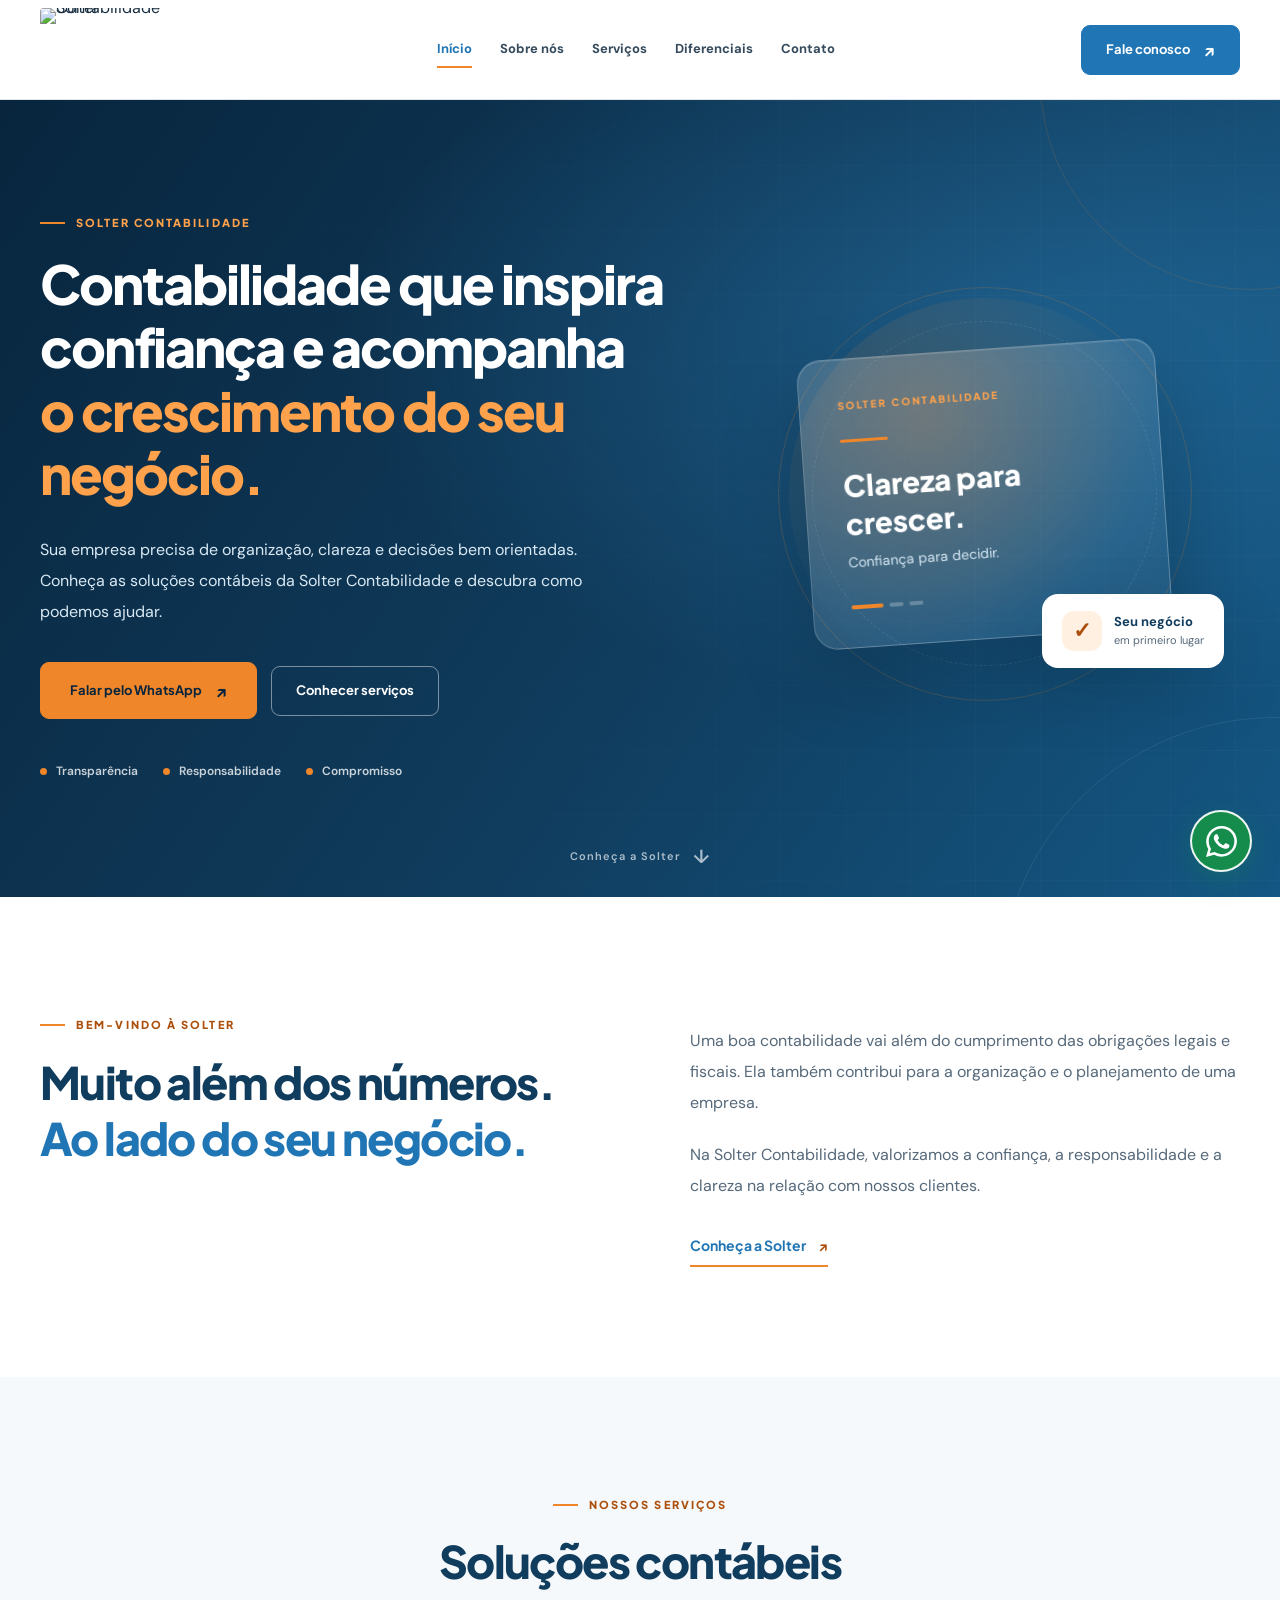
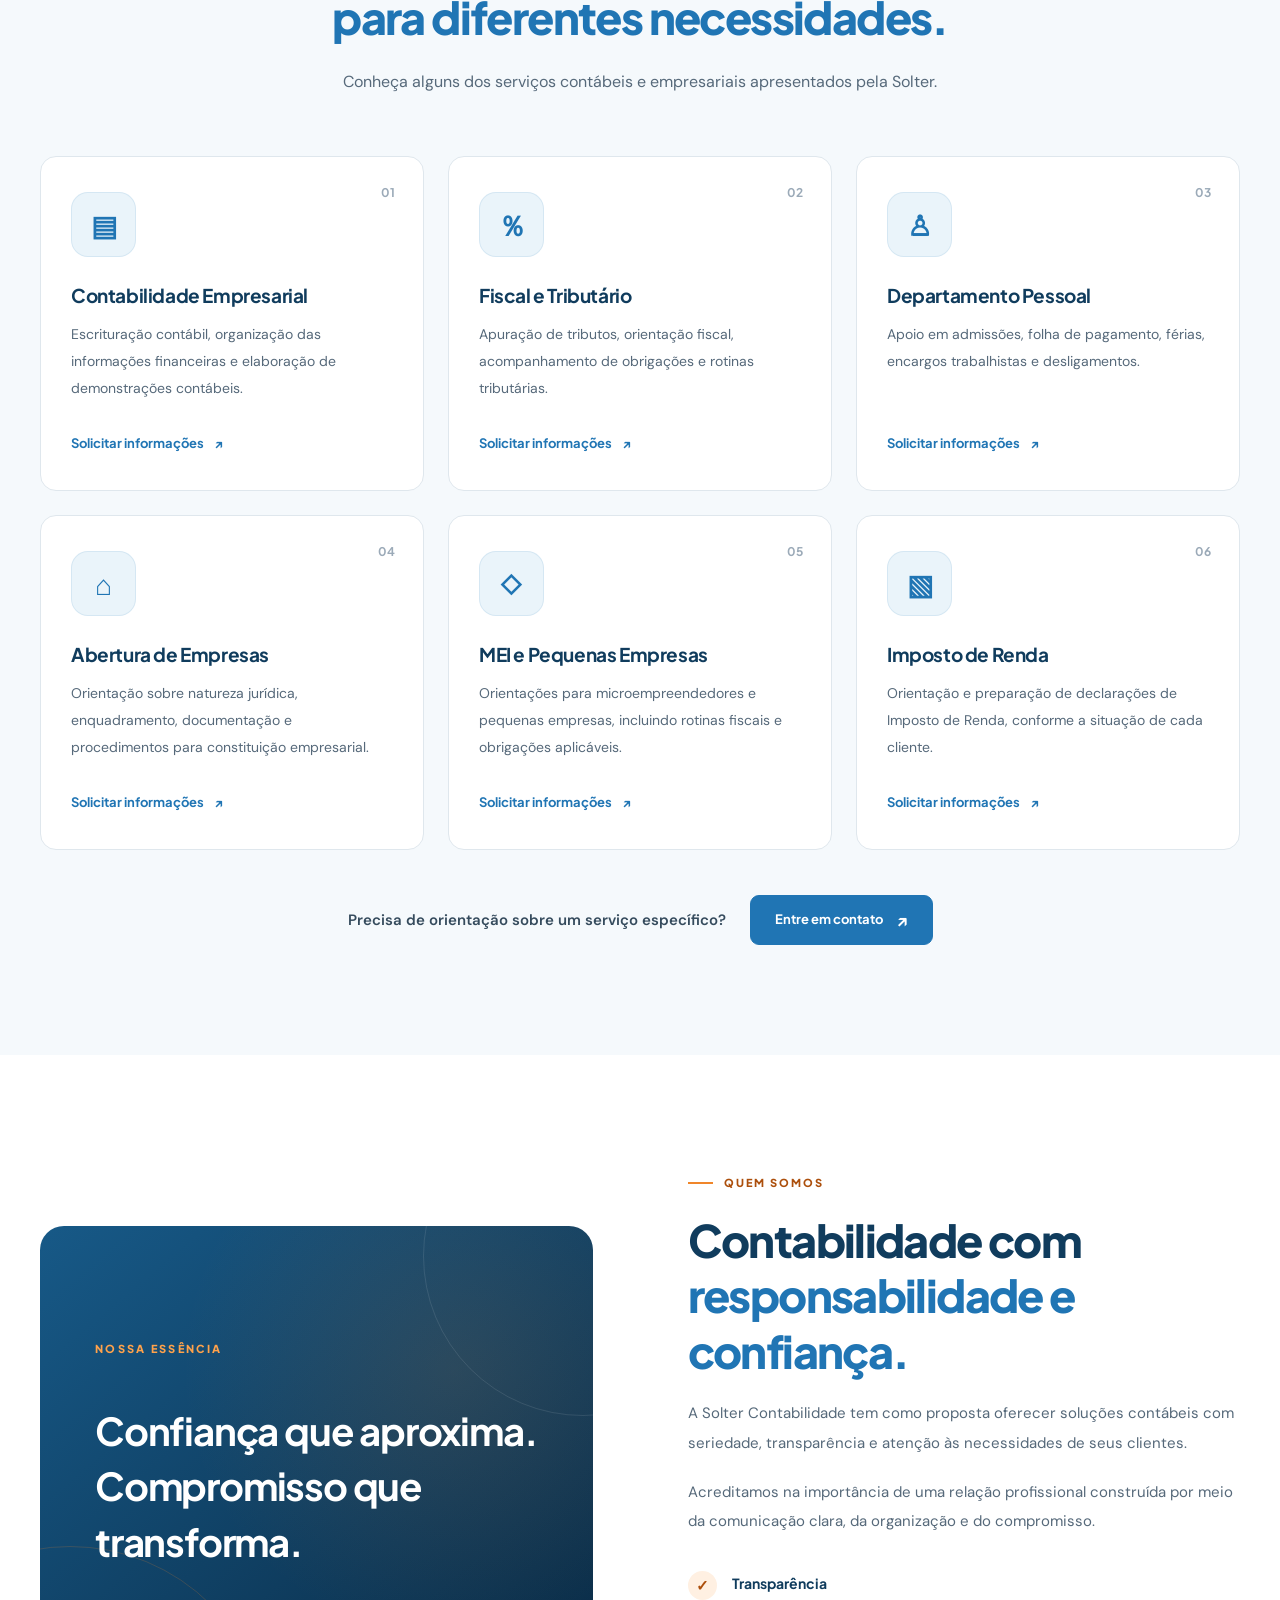
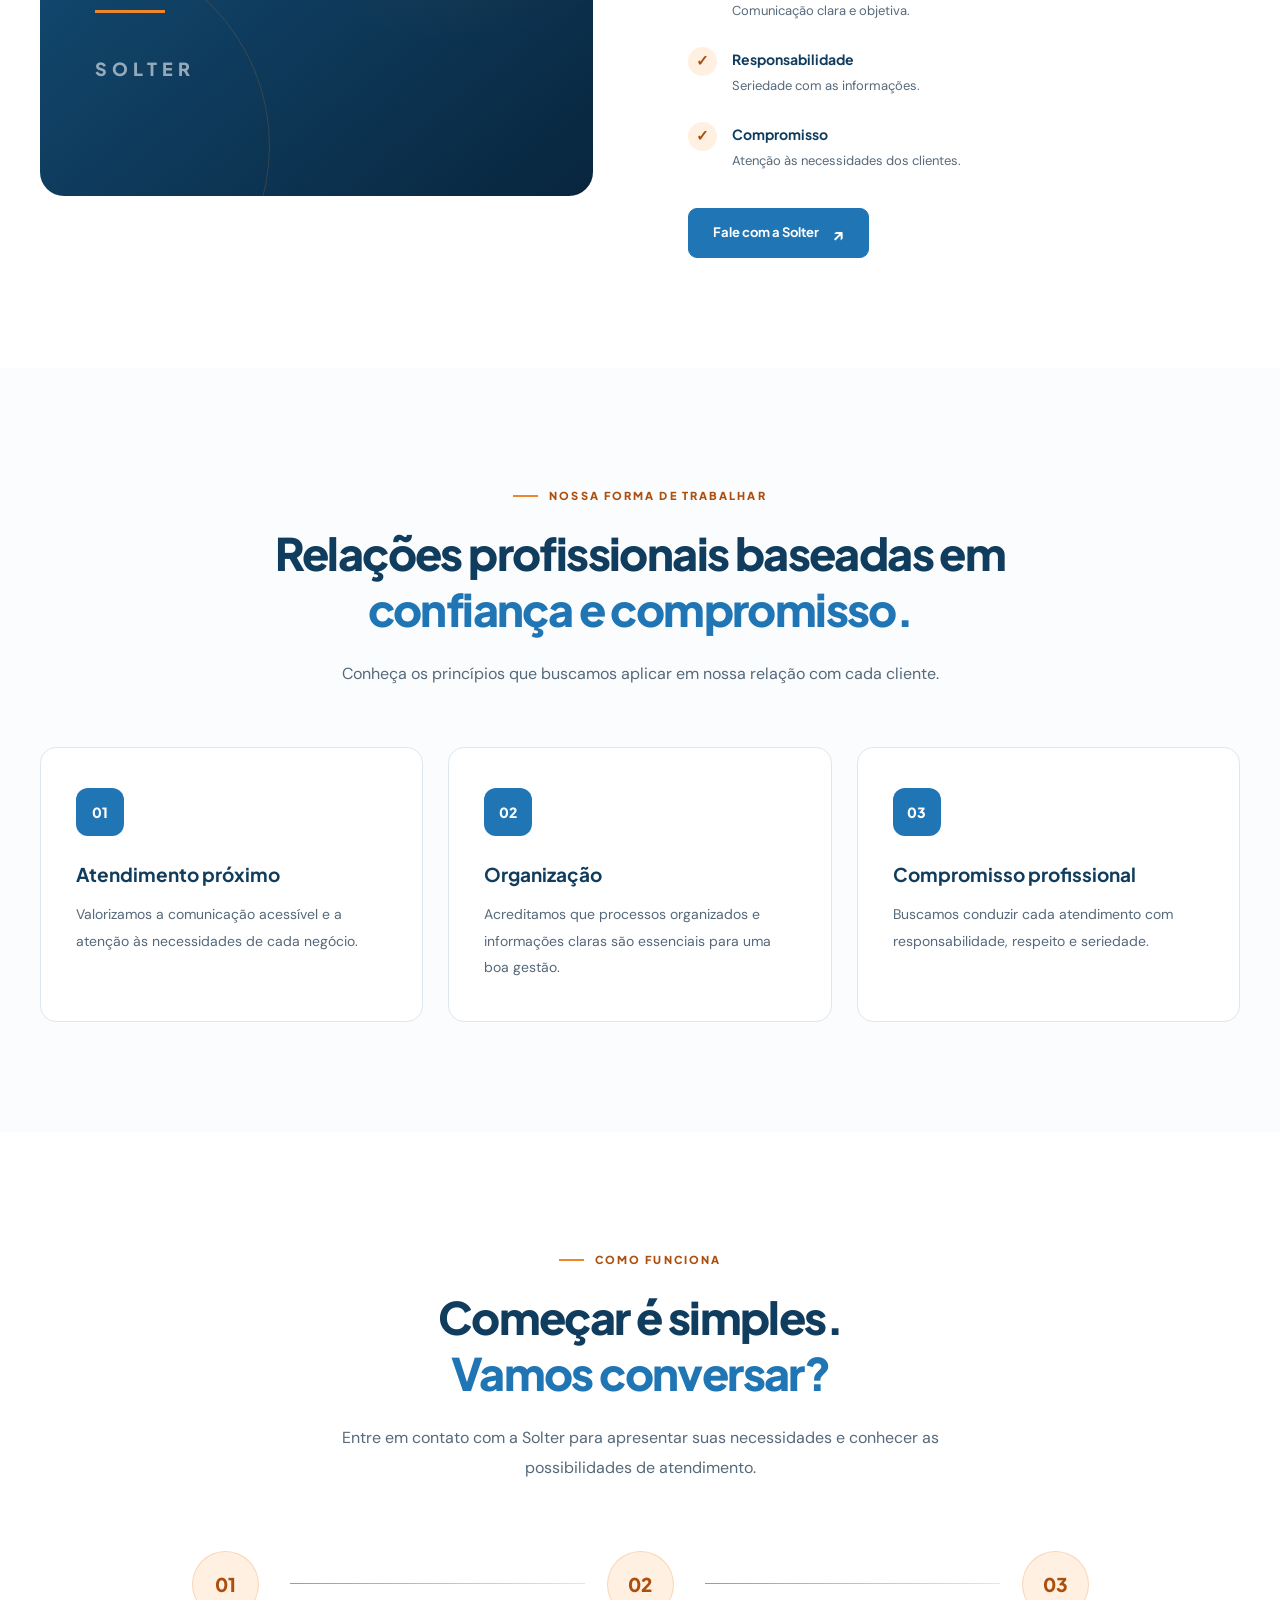
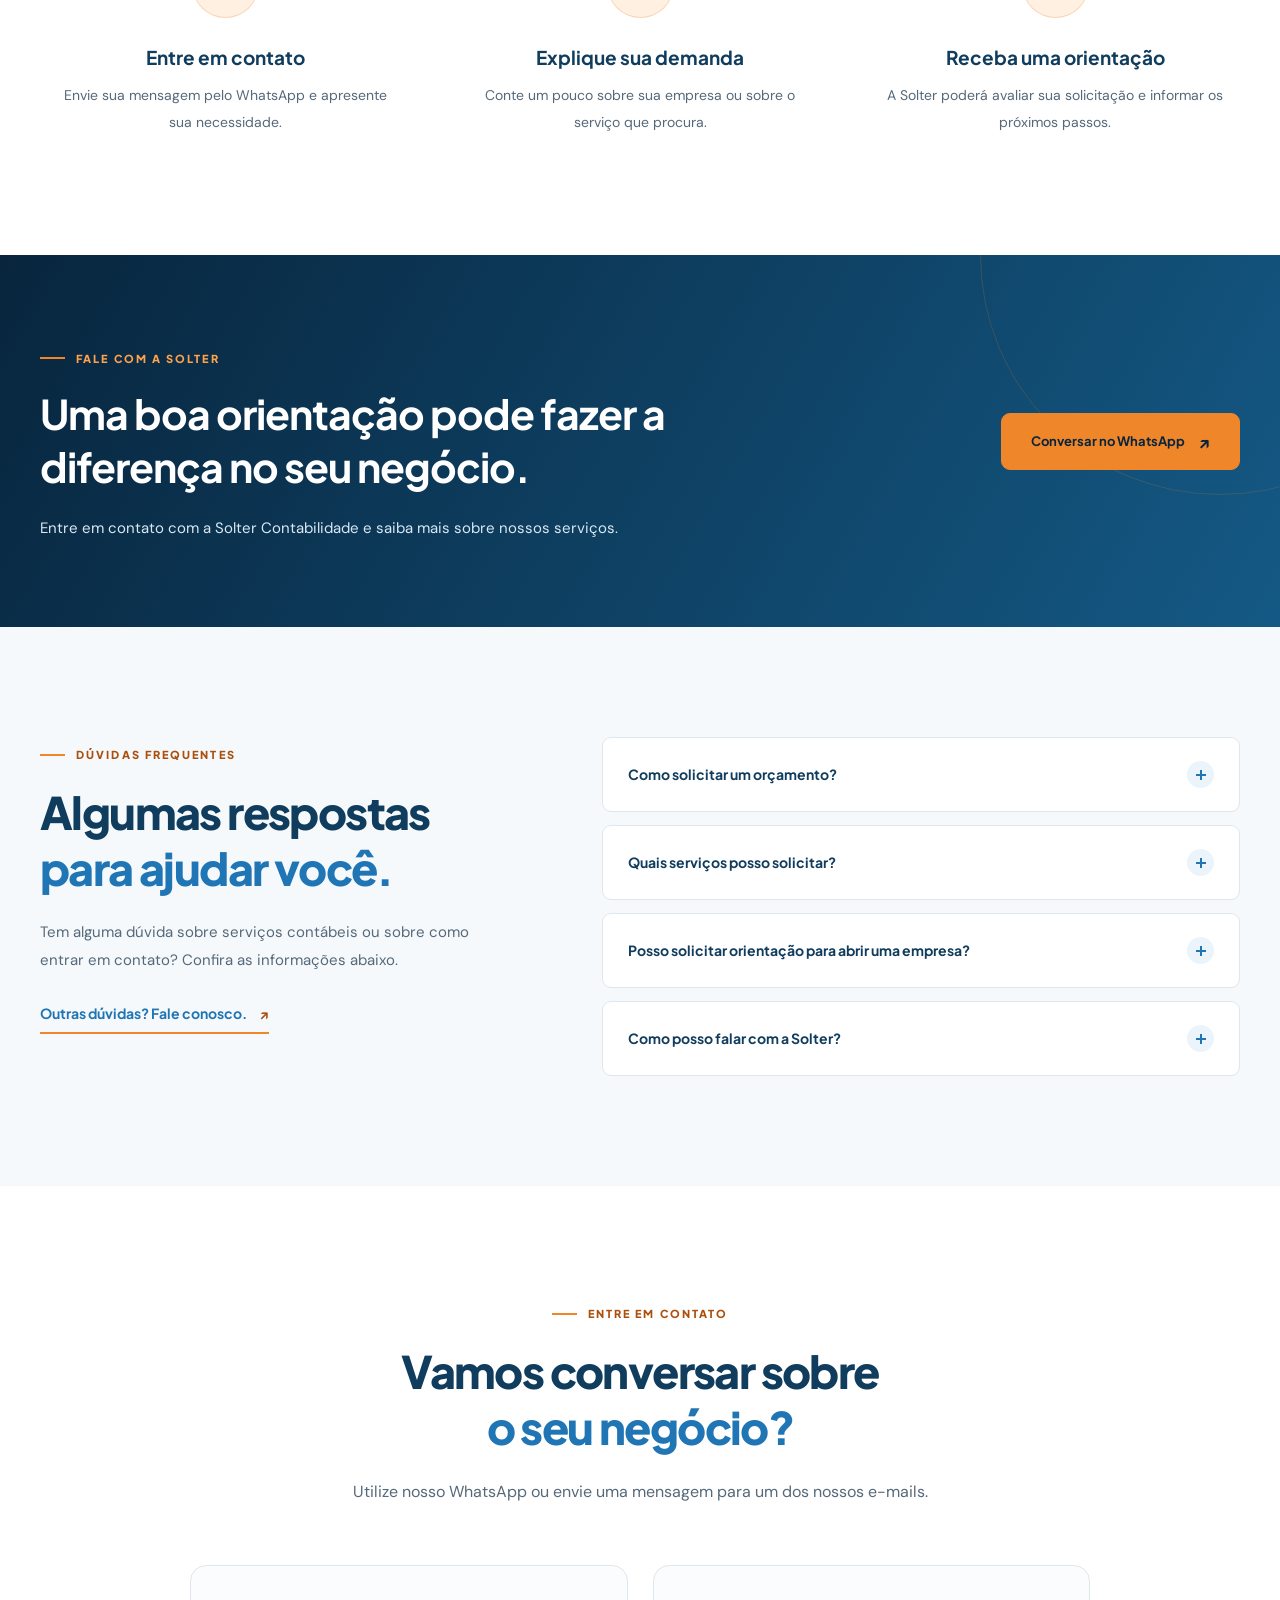
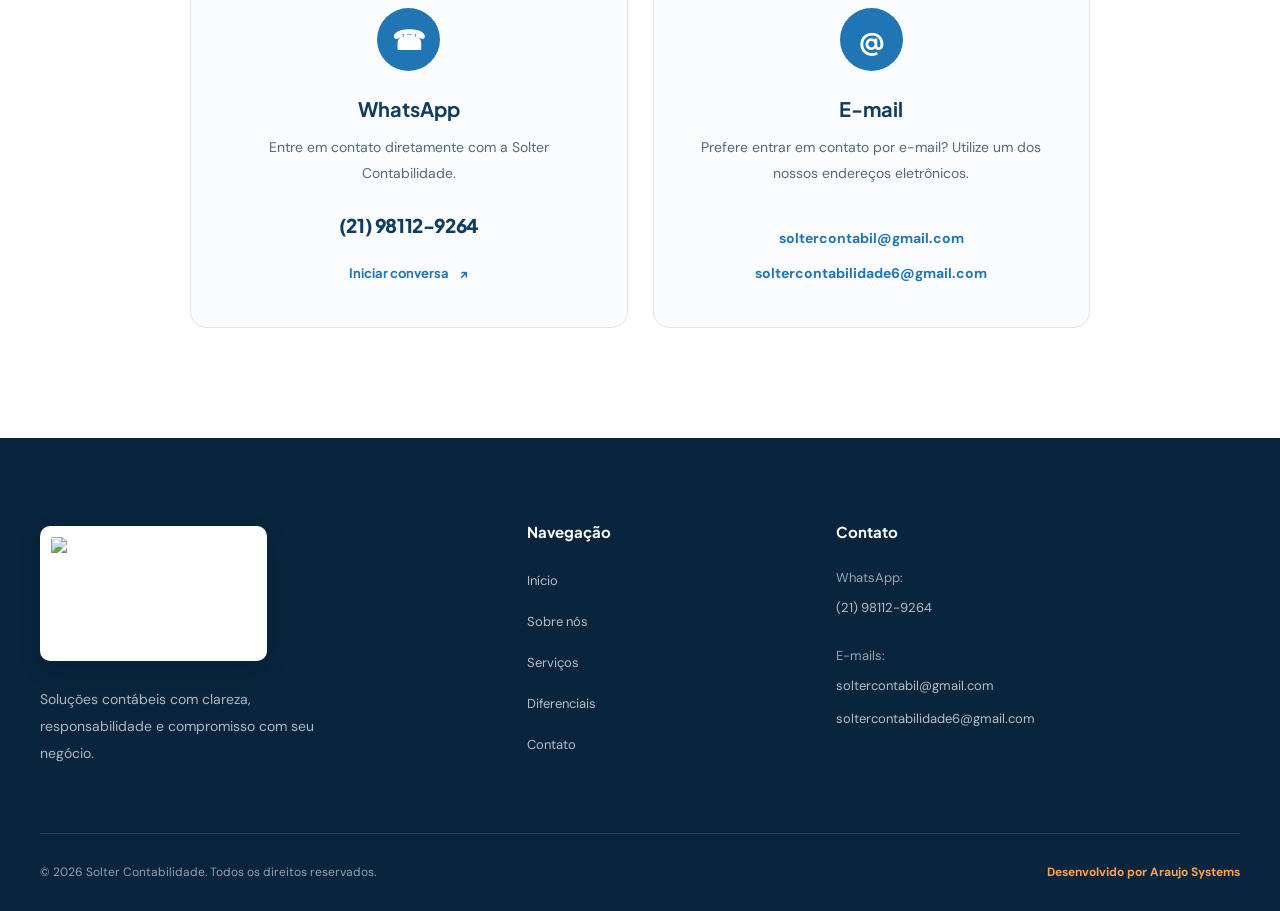
==== index.html @ 59f1b438 "Add files via upload" ====
<!DOCTYPE html>
<html lang="pt-BR">

<head>

    <!-- CONFIGURAÇÕES BÁSICAS -->
    <meta charset="UTF-8">

    <meta
        name="viewport"
        content="width=device-width, initial-scale=1.0"
    >

    <meta name="theme-color" content="#103C5D">

    <!-- IDENTIFICAÇÃO -->
    <title>
        Solter Contabilidade | Soluções Contábeis
    </title>

    <meta
        name="description"
        content="Conheça a Solter Contabilidade.
        Soluções contábeis, fiscais e empresariais.
        Entre em contato pelo WhatsApp."
    >

    <meta
        name="robots"
        content="index, follow"
    >

    <!-- COMPARTILHAMENTO -->
    <meta
        property="og:type"
        content="website"
    >

    <meta
        property="og:title"
        content="Solter Contabilidade"
    >

    <meta
        property="og:description"
        content="Contabilidade com clareza,
        confiança e compromisso com seu negócio."
    >

    <meta
        property="og:locale"
        content="pt_BR"
    >

    <!-- ÍCONE TEMPORÁRIO -->
    <!-- Adicionaremos um favicon após definir
         como usar a logo em tamanhos pequenos. -->

    <!-- ESTILOS -->
<link rel="stylesheet" href="style.css">

<!-- JAVASCRIPT -->
<script src="script.js" defer></script>
    <!-- JAVASCRIPT -->
    <script
        src="script.js"
        defer
    ></script>

</head>

<body>

    <!-- ACESSIBILIDADE -->
    <a class="skip-link" href="#conteudo">
        Ir para o conteúdo
    </a>


    <!-- =========================================
         01. CABEÇALHO
    ========================================== -->

    <header class="header" id="topo">

        <div class="container header__container">

            <!-- LOGO OFICIAL -->

            <a
                href="#inicio"
                class="brand brand--image"
                aria-label="Solter Contabilidade - Início"
            >

                <img
                    src="assets/logo-solter.jpeg"
                    alt="Solter Contabilidade"
                    class="brand__image"
                    width="280"
                    height="154"
                    fetchpriority="high"
                >

            </a>


            <!-- NAVEGAÇÃO -->

            <nav
                class="nav"
                id="menu-principal"
                aria-label="Menu principal"
            >

                <ul class="nav__list">

                    <li>
                        <a
                            href="#inicio"
                            class="nav__link"
                        >
                            Início
                        </a>
                    </li>

                    <li>
                        <a
                            href="#sobre"
                            class="nav__link"
                        >
                            Sobre nós
                        </a>
                    </li>

                    <li>
                        <a
                            href="#servicos"
                            class="nav__link"
                        >
                            Serviços
                        </a>
                    </li>

                    <li>
                        <a
                            href="#diferenciais"
                            class="nav__link"
                        >
                            Diferenciais
                        </a>
                    </li>

                    <li>
                        <a
                            href="#contato"
                            class="nav__link"
                        >
                            Contato
                        </a>
                    </li>

                </ul>

            </nav>


            <!-- BOTÃO DE CONTATO -->

            <a
                href="https://wa.me/5521981129264?text=Ol%C3%A1%21%20Vim%20pelo%20site%20da%20Solter%20Contabilidade%20e%20gostaria%20de%20saber%20mais%20sobre%20os%20servi%C3%A7os."
                class="btn btn--primary header__contact"
                target="_blank"
                rel="noopener noreferrer"
            >
                Fale conosco
                <span aria-hidden="true">↗</span>
            </a>


            <!-- MENU MOBILE -->

            <button
                class="menu-toggle"
                id="menu-toggle"
                type="button"
                aria-label="Abrir menu de navegação"
                aria-controls="menu-principal"
                aria-expanded="false"
            >
                <span></span>
                <span></span>
                <span></span>
            </button>

        </div>

    </header>


    <main id="conteudo">


        <!-- =========================================
             02. PÁGINA INICIAL
        ========================================== -->

        <section class="hero" id="inicio">

            <!-- DECORAÇÕES -->

            <div
                class="hero__decoration hero__decoration--one"
                aria-hidden="true"
            ></div>

            <div
                class="hero__decoration hero__decoration--two"
                aria-hidden="true"
            ></div>


            <div class="container hero__container">


                <!-- TEXTO PRINCIPAL -->

                <div class="hero__content">

                    <span class="section-tag section-tag--light">
                        SOLTER CONTABILIDADE
                    </span>

                    <h1 class="hero__title">

                        Contabilidade que
                        inspira confiança
                        e acompanha

                        <span>
                            o crescimento do seu negócio.
                        </span>

                    </h1>

                    <p class="hero__description">

                        Sua empresa precisa de organização,
                        clareza e decisões bem orientadas.

                        Conheça as soluções contábeis da
                        Solter Contabilidade e descubra
                        como podemos ajudar.

                    </p>


                    <div class="hero__actions">

                        <a
                            href="https://wa.me/5521981129264?text=Ol%C3%A1%21%20Vim%20pelo%20site%20da%20Solter%20Contabilidade%20e%20gostaria%20de%20saber%20mais%20sobre%20os%20servi%C3%A7os."
                            class="btn btn--gold btn--large"
                            target="_blank"
                            rel="noopener noreferrer"
                        >
                            Falar pelo WhatsApp
                            <span aria-hidden="true">↗</span>
                        </a>

                        <a
                            href="#servicos"
                            class="btn btn--outline-light"
                        >
                            Conhecer serviços
                        </a>

                    </div>


                    <div class="hero__highlights">

                        <div class="hero__highlight">

                            <span class="highlight-dot"></span>
                            Transparência

                        </div>

                        <div class="hero__highlight">

                            <span class="highlight-dot"></span>
                            Responsabilidade

                        </div>

                        <div class="hero__highlight">

                            <span class="highlight-dot"></span>
                            Compromisso

                        </div>

                    </div>

                </div>


                <!-- ELEMENTO VISUAL -->

                <div
                    class="hero__visual"
                    aria-hidden="true"
                >

                    <div class="hero__visual-frame">

                        <div class="hero__circle"></div>


                        <div class="hero__visual-card">

                            <span class="hero__card-label">
                                SOLTER CONTABILIDADE
                            </span>

                            <div class="hero__card-line"></div>

                            <span class="hero__card-title">
                                Clareza para crescer.
                            </span>

                            <span class="hero__card-subtitle">
                                Confiança para decidir.
                            </span>

                            <div class="hero__card-detail">
                                <span></span>
                                <span></span>
                                <span></span>
                            </div>

                        </div>


                        <div class="hero__floating-card">

                            <span class="floating-card__icon">
                                ✓
                            </span>

                            <div>
                                <strong>
                                    Seu negócio
                                </strong>

                                <small>
                                    em primeiro lugar
                                </small>
                            </div>

                        </div>

                    </div>

                </div>

            </div>


            <a
                href="#apresentacao"
                class="hero__scroll"
            >
                <span>Conheça a Solter</span>
                <span aria-hidden="true">↓</span>
            </a>

        </section>



        <!-- =========================================
             03. APRESENTAÇÃO
        ========================================== -->

        <section
            class="intro section"
            id="apresentacao"
        >

            <div class="container">

                <div class="intro__container">


                    <div class="intro__heading">

                        <span class="section-tag">
                            BEM-VINDO À SOLTER
                        </span>

                        <h2 class="section-title">

                            Muito além dos números.

                            <span>
                                Ao lado do seu negócio.
                            </span>

                        </h2>

                    </div>


                    <div class="intro__content">

                        <p>

                            Uma boa contabilidade vai além
                            do cumprimento das obrigações
                            legais e fiscais.

                            Ela também contribui para a
                            organização e o planejamento
                            de uma empresa.

                        </p>

                        <p>

                            Na Solter Contabilidade,
                            valorizamos a confiança,
                            a responsabilidade e a
                            clareza na relação com
                            nossos clientes.

                        </p>

                        <a
                            href="#sobre"
                            class="text-link"
                        >
                            Conheça a Solter
                            <span aria-hidden="true">↗</span>
                        </a>

                    </div>

                </div>

            </div>

        </section>



        <!-- =========================================
             04. SERVIÇOS
             SERVIÇOS PROVISÓRIOS:
             CONFIRMAR ANTES DA PUBLICAÇÃO
        ========================================== -->

        <section
            class="services section"
            id="servicos"
        >

            <div class="container">


                <div class="section-heading section-heading--center">

                    <span class="section-tag">
                        NOSSOS SERVIÇOS
                    </span>

                    <h2 class="section-title">

                        Soluções contábeis

                        <span>
                            para diferentes necessidades.
                        </span>

                    </h2>

                    <p class="section-description">

                        Conheça alguns dos serviços
                        contábeis e empresariais
                        apresentados pela Solter.

                    </p>

                </div>


                <div class="services__grid">


                    <!-- SERVIÇO 01 -->

                    <article class="service-card">

                        <span class="service-card__number">
                            01
                        </span>

                        <div
                            class="service-card__icon"
                            aria-hidden="true"
                        >
                            <span>▤</span>
                        </div>

                        <h3>
                            Contabilidade Empresarial
                        </h3>

                        <p>

                            Escrituração contábil,
                            organização das informações
                            financeiras e elaboração
                            de demonstrações contábeis.

                        </p>

                        <a
                            href="#contato"
                            class="service-card__link"
                        >
                            Solicitar informações
                            <span aria-hidden="true">↗</span>
                        </a>

                    </article>


                    <!-- SERVIÇO 02 -->

                    <article class="service-card">

                        <span class="service-card__number">
                            02
                        </span>

                        <div
                            class="service-card__icon"
                            aria-hidden="true"
                        >
                            <span>％</span>
                        </div>

                        <h3>
                            Fiscal e Tributário
                        </h3>

                        <p>

                            Apuração de tributos,
                            orientação fiscal,
                            acompanhamento de obrigações
                            e rotinas tributárias.

                        </p>

                        <a
                            href="#contato"
                            class="service-card__link"
                        >
                            Solicitar informações
                            <span aria-hidden="true">↗</span>
                        </a>

                    </article>


                    <!-- SERVIÇO 03 -->

                    <article class="service-card">

                        <span class="service-card__number">
                            03
                        </span>

                        <div
                            class="service-card__icon"
                            aria-hidden="true"
                        >
                            <span>♙</span>
                        </div>

                        <h3>
                            Departamento Pessoal
                        </h3>

                        <p>

                            Apoio em admissões,
                            folha de pagamento,
                            férias, encargos trabalhistas
                            e desligamentos.

                        </p>

                        <a
                            href="#contato"
                            class="service-card__link"
                        >
                            Solicitar informações
                            <span aria-hidden="true">↗</span>
                        </a>

                    </article>


                    <!-- SERVIÇO 04 -->

                    <article class="service-card">

                        <span class="service-card__number">
                            04
                        </span>

                        <div
                            class="service-card__icon"
                            aria-hidden="true"
                        >
                            <span>⌂</span>
                        </div>

                        <h3>
                            Abertura de Empresas
                        </h3>

                        <p>

                            Orientação sobre natureza
                            jurídica, enquadramento,
                            documentação e procedimentos
                            para constituição empresarial.

                        </p>

                        <a
                            href="#contato"
                            class="service-card__link"
                        >
                            Solicitar informações
                            <span aria-hidden="true">↗</span>
                        </a>

                    </article>


                    <!-- SERVIÇO 05 -->

                    <article class="service-card">

                        <span class="service-card__number">
                            05
                        </span>

                        <div
                            class="service-card__icon"
                            aria-hidden="true"
                        >
                            <span>◇</span>
                        </div>

                        <h3>
                            MEI e Pequenas Empresas
                        </h3>

                        <p>

                            Orientações para
                            microempreendedores
                            e pequenas empresas,
                            incluindo rotinas fiscais
                            e obrigações aplicáveis.

                        </p>

                        <a
                            href="#contato"
                            class="service-card__link"
                        >
                            Solicitar informações
                            <span aria-hidden="true">↗</span>
                        </a>

                    </article>


                    <!-- SERVIÇO 06 -->

                    <article class="service-card">

                        <span class="service-card__number">
                            06
                        </span>

                        <div
                            class="service-card__icon"
                            aria-hidden="true"
                        >
                            <span>▧</span>
                        </div>

                        <h3>
                            Imposto de Renda
                        </h3>

                        <p>

                            Orientação e preparação
                            de declarações de Imposto
                            de Renda, conforme a
                            situação de cada cliente.

                        </p>

                        <a
                            href="#contato"
                            class="service-card__link"
                        >
                            Solicitar informações
                            <span aria-hidden="true">↗</span>
                        </a>

                    </article>

                </div>


                <div class="services__footer">

                    <p>
                        Precisa de orientação sobre
                        um serviço específico?
                    </p>

                    <a
                        href="https://wa.me/5521981129264?text=Ol%C3%A1%21%20Vim%20pelo%20site%20da%20Solter%20Contabilidade%20e%20gostaria%20de%20saber%20mais%20sobre%20os%20servi%C3%A7os."
                        class="btn btn--primary"
                        target="_blank"
                        rel="noopener noreferrer"
                    >
                        Entre em contato
                        <span aria-hidden="true">↗</span>
                    </a>

                </div>

            </div>

        </section>



        <!-- =========================================
             05. SOBRE A EMPRESA
             TEXTO INSTITUCIONAL PROVISÓRIO
        ========================================== -->

        <section
            class="about section"
            id="sobre"
        >

            <div class="container about__container">


                <!-- COMPOSIÇÃO VISUAL -->

                <div class="about__visual">

                    <div class="about__visual-background"></div>

                    <div class="about__visual-content">

                        <span class="about__visual-small">
                            NOSSA ESSÊNCIA
                        </span>

                        <span class="about__visual-title">

                            Confiança que
                            aproxima.

                            <br>

                            Compromisso que
                            transforma.

                        </span>

                        <span class="about__visual-line"></span>

                        <span class="about__visual-brand">
                            SOLTER
                        </span>

                    </div>

                </div>


                <!-- INFORMAÇÕES -->

                <div class="about__content">

                    <span class="section-tag">
                        QUEM SOMOS
                    </span>

                    <h2 class="section-title">

                        Contabilidade com

                        <span>
                            responsabilidade e confiança.
                        </span>

                    </h2>

                    <p>

                        A Solter Contabilidade tem como
                        proposta oferecer soluções contábeis
                        com seriedade, transparência
                        e atenção às necessidades
                        de seus clientes.

                    </p>

                    <p>

                        Acreditamos na importância
                        de uma relação profissional
                        construída por meio da
                        comunicação clara,
                        da organização e do compromisso.

                    </p>


                    <div class="about__values">


                        <div class="about__value">

                            <span class="about__value-check">
                                ✓
                            </span>

                            <div>

                                <strong>
                                    Transparência
                                </strong>

                                <p>
                                    Comunicação clara e objetiva.
                                </p>

                            </div>

                        </div>


                        <div class="about__value">

                            <span class="about__value-check">
                                ✓
                            </span>

                            <div>

                                <strong>
                                    Responsabilidade
                                </strong>

                                <p>
                                    Seriedade com as informações.
                                </p>

                            </div>

                        </div>


                        <div class="about__value">

                            <span class="about__value-check">
                                ✓
                            </span>

                            <div>

                                <strong>
                                    Compromisso
                                </strong>

                                <p>
                                    Atenção às necessidades dos clientes.
                                </p>

                            </div>

                        </div>

                    </div>


                    <a
                        href="#contato"
                        class="btn btn--primary"
                    >
                        Fale com a Solter
                        <span aria-hidden="true">↗</span>
                    </a>

                </div>

            </div>

        </section>



        <!-- =========================================
             06. DIFERENCIAIS
        ========================================== -->

        <section
            class="features section"
            id="diferenciais"
        >

            <div class="container">

                <div class="section-heading section-heading--center">

                    <span class="section-tag">
                        NOSSA FORMA DE TRABALHAR
                    </span>

                    <h2 class="section-title">

                        Relações profissionais
                        baseadas em

                        <span>
                            confiança e compromisso.
                        </span>

                    </h2>

                    <p class="section-description">

                        Conheça os princípios que
                        buscamos aplicar em nossa
                        relação com cada cliente.

                    </p>

                </div>


                <div class="features__grid">


                    <article class="feature-card">

                        <div
                            class="feature-card__icon"
                            aria-hidden="true"
                        >
                            01
                        </div>

                        <h3>
                            Atendimento próximo
                        </h3>

                        <p>

                            Valorizamos a comunicação
                            acessível e a atenção às
                            necessidades de cada negócio.

                        </p>

                    </article>


                    <article class="feature-card">

                        <div
                            class="feature-card__icon"
                            aria-hidden="true"
                        >
                            02
                        </div>

                        <h3>
                            Organização
                        </h3>

                        <p>

                            Acreditamos que processos
                            organizados e informações
                            claras são essenciais
                            para uma boa gestão.

                        </p>

                    </article>


                    <article class="feature-card">

                        <div
                            class="feature-card__icon"
                            aria-hidden="true"
                        >
                            03
                        </div>

                        <h3>
                            Compromisso profissional
                        </h3>

                        <p>

                            Buscamos conduzir cada
                            atendimento com responsabilidade,
                            respeito e seriedade.

                        </p>

                    </article>

                </div>

            </div>

        </section>



        <!-- =========================================
             07. ETAPAS DE ATENDIMENTO
        ========================================== -->

        <section
            class="process section"
            id="atendimento"
        >

            <div class="container">

                <div class="section-heading section-heading--center">

                    <span class="section-tag">
                        COMO FUNCIONA
                    </span>

                    <h2 class="section-title">

                        Começar é simples.

                        <span>
                            Vamos conversar?
                        </span>

                    </h2>

                    <p class="section-description">

                        Entre em contato com a Solter
                        para apresentar suas necessidades
                        e conhecer as possibilidades
                        de atendimento.

                    </p>

                </div>


                <div class="process__steps">


                    <article class="process-step">

                        <span class="process-step__number">
                            01
                        </span>

                        <h3>
                            Entre em contato
                        </h3>

                        <p>

                            Envie sua mensagem
                            pelo WhatsApp e
                            apresente sua necessidade.

                        </p>

                    </article>


                    <article class="process-step">

                        <span class="process-step__number">
                            02
                        </span>

                        <h3>
                            Explique sua demanda
                        </h3>

                        <p>

                            Conte um pouco sobre
                            sua empresa ou sobre
                            o serviço que procura.

                        </p>

                    </article>


                    <article class="process-step">

                        <span class="process-step__number">
                            03
                        </span>

                        <h3>
                            Receba uma orientação
                        </h3>

                        <p>

                            A Solter poderá avaliar
                            sua solicitação e
                            informar os próximos passos.

                        </p>

                    </article>

                </div>

            </div>

        </section>



        <!-- =========================================
             08. CHAMADA PARA WHATSAPP
        ========================================== -->

        <section class="cta">

            <div class="container">

                <div class="cta__container">


                    <div class="cta__content">

                        <span class="section-tag section-tag--light">
                            FALE COM A SOLTER
                        </span>

                        <h2>

                            Uma boa orientação
                            pode fazer a diferença
                            no seu negócio.

                        </h2>

                        <p>

                            Entre em contato com a
                            Solter Contabilidade
                            e saiba mais sobre
                            nossos serviços.

                        </p>

                    </div>


                    <div class="cta__action">

                        <a
                            href="https://wa.me/5521981129264?text=Ol%C3%A1%21%20Vim%20pelo%20site%20da%20Solter%20Contabilidade%20e%20gostaria%20de%20saber%20mais%20sobre%20os%20servi%C3%A7os."
                            class="btn btn--gold btn--large"
                            target="_blank"
                            rel="noopener noreferrer"
                        >
                            Conversar no WhatsApp
                            <span aria-hidden="true">↗</span>
                        </a>

                    </div>

                </div>

            </div>

        </section>



        <!-- =========================================
             09. PERGUNTAS FREQUENTES
        ========================================== -->

        <section
            class="faq section"
            id="duvidas"
        >

            <div class="container faq__container">


                <div class="faq__heading">

                    <span class="section-tag">
                        DÚVIDAS FREQUENTES
                    </span>

                    <h2 class="section-title">

                        Algumas respostas

                        <span>
                            para ajudar você.
                        </span>

                    </h2>

                    <p>

                        Tem alguma dúvida sobre
                        serviços contábeis ou
                        sobre como entrar em contato?

                        Confira as informações abaixo.

                    </p>

                    <a
                        href="#contato"
                        class="text-link"
                    >
                        Outras dúvidas?
                        Fale conosco.

                        <span aria-hidden="true">↗</span>
                    </a>

                </div>


                <div class="faq__list">


                    <details class="faq-item">

                        <summary>

                            Como solicitar um orçamento?

                            <span
                                class="faq-item__icon"
                                aria-hidden="true"
                            ></span>

                        </summary>

                        <div class="faq-item__answer">

                            <p>

                                Entre em contato pelo WhatsApp
                                da Solter Contabilidade
                                e informe o serviço desejado.

                                Nossa equipe poderá avaliar
                                sua solicitação.

                            </p>

                        </div>

                    </details>


                    <details class="faq-item">

                        <summary>

                            Quais serviços posso solicitar?

                            <span
                                class="faq-item__icon"
                                aria-hidden="true"
                            ></span>

                        </summary>

                        <div class="faq-item__answer">

                            <p>

                                Consulte a seção de serviços
                                do nosso site.

                                Você também pode entrar
                                em contato para verificar
                                a disponibilidade de
                                atendimentos específicos.

                            </p>

                        </div>

                    </details>


                    <details class="faq-item">

                        <summary>

                            Posso solicitar orientação
                            para abrir uma empresa?

                            <span
                                class="faq-item__icon"
                                aria-hidden="true"
                            ></span>

                        </summary>

                        <div class="faq-item__answer">

                            <p>

                                Sim, você pode entrar
                                em contato para consultar
                                a disponibilidade de
                                orientação sobre abertura
                                e regularização empresarial.

                            </p>

                        </div>

                    </details>


                    <details class="faq-item">

                        <summary>

                            Como posso falar com a Solter?

                            <span
                                class="faq-item__icon"
                                aria-hidden="true"
                            ></span>

                        </summary>

                        <div class="faq-item__answer">

                            <p>

                                Você pode utilizar
                                nosso WhatsApp:

                                (21) 98112-9264.

                                Também disponibilizamos
                                nossos endereços de e-mail
                                na seção de contato.

                            </p>

                        </div>

                    </details>

                </div>

            </div>

        </section>



        <!-- =========================================
             10. CONTATO
             SEM ENDEREÇO FÍSICO
        ========================================== -->

        <section
            class="contact section"
            id="contato"
        >

            <div class="container">


                <div class="section-heading section-heading--center">

                    <span class="section-tag">
                        ENTRE EM CONTATO
                    </span>

                    <h2 class="section-title">

                        Vamos conversar sobre

                        <span>
                            o seu negócio?
                        </span>

                    </h2>

                    <p class="section-description">

                        Utilize nosso WhatsApp
                        ou envie uma mensagem
                        para um dos nossos e-mails.

                    </p>

                </div>


                <div class="contact__grid contact__grid--two">


                    <!-- WHATSAPP -->

                    <article class="contact-card">

                        <div
                            class="contact-card__icon"
                            aria-hidden="true"
                        >
                            ☎
                        </div>

                        <h3>
                            WhatsApp
                        </h3>

                        <p>

                            Entre em contato
                            diretamente com a
                            Solter Contabilidade.

                        </p>

                        <strong class="contact-card__number">
                            (21) 98112-9264
                        </strong>

                        <a
                            href="https://wa.me/5521981129264?text=Ol%C3%A1%21%20Vim%20pelo%20site%20da%20Solter%20Contabilidade%20e%20gostaria%20de%20saber%20mais%20sobre%20os%20servi%C3%A7os."
                            class="contact-card__link"
                            target="_blank"
                            rel="noopener noreferrer"
                        >
                            Iniciar conversa
                            <span aria-hidden="true">↗</span>
                        </a>

                    </article>


                    <!-- E-MAIL -->

                    <article class="contact-card">

                        <div
                            class="contact-card__icon"
                            aria-hidden="true"
                        >
                            @
                        </div>

                        <h3>
                            E-mail
                        </h3>

                        <p>

                            Prefere entrar em
                            contato por e-mail?

                            Utilize um dos nossos
                            endereços eletrônicos.

                        </p>


                        <div class="contact-card__emails">

                            <a
                                href="mailto:soltercontabil@gmail.com"
                                class="contact-card__email"
                            >
                                soltercontabil@gmail.com
                            </a>

                            <a
                                href="mailto:soltercontabilidade6@gmail.com"
                                class="contact-card__email"
                            >
                                soltercontabilidade6@gmail.com
                            </a>

                        </div>

                    </article>

                </div>

            </div>

        </section>


    </main>



    <!-- =========================================
         11. RODAPÉ
    ========================================== -->

    <footer class="footer">

        <div class="container">


            <div class="footer__main footer__main--three">


                <!-- IDENTIDADE DA EMPRESA -->

                <div class="footer__company">

                    <a
                        href="#inicio"
                        class="brand brand--footer brand--image"
                        aria-label="Solter Contabilidade - Voltar ao início"
                    >

                        <img
                            src="assets/logo-solter.jpeg"
                            alt="Solter Contabilidade"
                            class="brand__image"
                            width="280"
                            height="154"
                            loading="lazy"
                        >

                    </a>

                    <p>

                        Soluções contábeis com
                        clareza, responsabilidade
                        e compromisso com
                        seu negócio.

                    </p>

                </div>



                <!-- NAVEGAÇÃO -->

                <div class="footer__column">

                    <h3>
                        Navegação
                    </h3>

                    <ul>

                        <li>
                            <a href="#inicio">
                                Início
                            </a>
                        </li>

                        <li>
                            <a href="#sobre">
                                Sobre nós
                            </a>
                        </li>

                        <li>
                            <a href="#servicos">
                                Serviços
                            </a>
                        </li>

                        <li>
                            <a href="#diferenciais">
                                Diferenciais
                            </a>
                        </li>

                        <li>
                            <a href="#contato">
                                Contato
                            </a>
                        </li>

                    </ul>

                </div>



                <!-- CONTATO -->

                <div class="footer__column">

                    <h3>
                        Contato
                    </h3>

                    <p>
                        WhatsApp:
                    </p>

                    <a
                        href="https://wa.me/5521981129264"
                        target="_blank"
                        rel="noopener noreferrer"
                    >
                        (21) 98112-9264
                    </a>


                    <p class="footer__email-heading">
                        E-mails:
                    </p>

                    <a
                        href="mailto:soltercontabil@gmail.com"
                        class="footer__email"
                    >
                        soltercontabil@gmail.com
                    </a>

                    <a
                        href="mailto:soltercontabilidade6@gmail.com"
                        class="footer__email"
                    >
                        soltercontabilidade6@gmail.com
                    </a>

                </div>

            </div>



            <!-- DIREITOS AUTORAIS -->

            <div class="footer__bottom">

                <p>

                    © <span id="ano-atual">2026</span>
                    Solter Contabilidade.

                    Todos os direitos reservados.

                </p>

                <a
                    href="#topo"
                    class="footer__back-to-top"
                >
                    Desenvolvido por Araujo Systems
                </a>

            </div>

        </div>

    </footer>



    <!-- =========================================
         12. WHATSAPP FLUTUANTE
    ========================================== -->

    <a
        href="https://wa.me/5521981129264?text=Ol%C3%A1%21%20Vim%20pelo%20site%20da%20Solter%20Contabilidade%20e%20gostaria%20de%20saber%20mais%20sobre%20os%20servi%C3%A7os."
        class="whatsapp-float"
        id="whatsapp-flutuante"
        target="_blank"
        rel="noopener noreferrer"
        aria-label="Falar com a Solter Contabilidade pelo WhatsApp"
    >

        <!-- ÍCONE DO WHATSAPP -->

        <svg
            xmlns="http://www.w3.org/2000/svg"
            width="30"
            height="30"
            viewBox="0 0 24 24"
            fill="currentColor"
            aria-hidden="true"
            focusable="false"
        >

            <path
                d="M20.52 3.48A11.87 11.87 0 0 0
                   12.05 0C5.49 0 .15 5.34.14
                   11.9c0 2.1.55 4.15
                   1.6 5.96L.04 24l6.3-1.65
                   a11.9 11.9 0 0 0 5.69
                   1.45h.01c6.55 0 11.9-5.34
                   11.91-11.9a11.82 11.82 0
                   0 0-3.43-8.42ZM12.04 21.79
                   a9.88 9.88 0 0 1-5.04-1.38
                   l-.36-.21-3.74.98.99-3.64
                   -.24-.37a9.83 9.83 0 0
                   1-1.51-5.27c0-5.46
                   4.45-9.9 9.91-9.9a9.8
                   9.8 0 0 1 7 2.91 9.8
                   9.8 0 0 1 2.9 7.01c0
                   5.46-4.45 9.9-9.91 9.91Zm5.43
                   -7.41c-.3-.15-1.76-.87
                   -2.03-.97-.27-.1-.47-.15
                   -.67.15-.2.3-.77.97-.94
                   1.17-.17.2-.35.22-.65.07
                   -.3-.15-1.25-.46-2.38-1.47
                   -.88-.78-1.47-1.74-1.64
                   -2.04-.17-.3-.02-.46.13
                   -.61.14-.14.3-.35.45-.52
                   .15-.17.2-.3.3-.5.1-.2
                   .05-.37-.02-.52-.07-.15
                   -.67-1.62-.92-2.22-.24
                   -.58-.49-.5-.67-.51h-.57
                   c-.2 0-.52.07-.79.37
                   -.27.3-1.04 1.02-1.04
                   2.49s1.07 2.89 1.22
                   3.09c.15.2 2.1 3.2
                   5.09 4.49.71.31 1.26
                   .49 1.69.63.71.23
                   1.36.2 1.87.12.57-.09
                   1.76-.72 2.01-1.42.25
                   -.7.25-1.3.17-1.42
                   -.07-.12-.27-.2-.57-.35Z"
            ></path>

        </svg>


        <span class="whatsapp-float__tooltip">
            Fale conosco
        </span>

    </a>

</body>
</html>
---- style.css ----
/* ==========================================================
   SOLTER CONTABILIDADE
   SITE INSTITUCIONAL - IDENTIDADE OFICIAL

   ARQUIVO: style.css

   PALETA:
   Azul Solter:       #2075B4
   Laranja Solter:    #F0862A
   Azul profundo:     #103C5D
   Azul escuro:       #0B2D48
   Branco:            #FFFFFF
   Fundo claro:       #F5F9FC

   COMPATÍVEL COM O HTML MAIS RECENTE
========================================================== */


/* ==========================================================
   01. FONTES
========================================================== */

@import url('https://fonts.googleapis.com/css2?family=DM+Sans:wght@400;500;600;700&family=Plus+Jakarta+Sans:wght@400;500;600;700;800&display=swap');


/* ==========================================================
   02. VARIÁVEIS GLOBAIS
========================================================== */

:root {

    /* Cores oficiais */

    --solter-blue: #2075B4;
    --solter-blue-light: #3793D0;
    --solter-orange: #F0862A;
    --solter-orange-light: #FFA24B;
    --solter-orange-dark: #AC4F0C;

    /* Tons de azul */

    --navy-950: #08253D;
    --navy-900: #103C5D;
    --navy-800: #164D74;
    --navy-700: #206A9D;
    --navy-100: #EAF4FA;

    /* Aliases para estilos do projeto */

    --gold-700: #AC4F0C;
    --gold-600: #BD590D;
    --gold-500: #F0862A;
    --gold-400: #FFA24B;
    --gold-100: #FFF0E2;

    /* Cores neutras */

    --white: #FFFFFF;
    --background: #F5F9FC;
    --background-soft: #FAFCFE;

    --gray-100: #EDF3F7;
    --gray-200: #DFE7ED;
    --gray-300: #CED8E1;
    --gray-400: #9BAAB8;
    --gray-500: #748597;
    --gray-600: #56697A;
    --gray-700: #354B5D;
    --gray-900: #182E40;

    /* Texto */

    --text-primary: #182E40;
    --text-secondary: #56697A;
    --text-light: #D9E9F4;

    /* Fontes */

    --font-primary: 'DM Sans', Arial, sans-serif;
    --font-heading: 'Plus Jakarta Sans', Arial, sans-serif;

    /* Dimensões */

    --container-width: 1200px;
    --header-height: 100px;

    /* Bordas */

    --radius-sm: 9px;
    --radius-md: 16px;
    --radius-lg: 24px;
    --radius-xl: 32px;

    /* Sombras */

    --shadow-sm:
        0 5px 20px rgba(16, 60, 93, 0.05);

    --shadow-md:
        0 15px 35px rgba(16, 60, 93, 0.10);

    --shadow-lg:
        0 25px 65px rgba(8, 37, 61, 0.17);

    /* Transições */

    --transition-fast: 0.2s ease;
    --transition-normal: 0.35s ease;
    --transition-slow: 0.6s ease;

}


/* ==========================================================
   03. RESET
========================================================== */

*,
*::before,
*::after {
    margin: 0;
    padding: 0;
    box-sizing: border-box;
}

html {
    scroll-behavior: smooth;
    scroll-padding-top: calc(var(--header-height) + 20px);
}

body {
    font-family: var(--font-primary);
    font-size: 16px;
    line-height: 1.75;

    background: var(--white);
    color: var(--text-primary);

    overflow-x: clip;
    -webkit-font-smoothing: antialiased;
}

body.menu-open {
    overflow: hidden;
}

a {
    text-decoration: none;
    color: inherit;
}

button,
input,
select,
textarea {
    font: inherit;
}

button {
    cursor: pointer;
}

ul {
    list-style: none;
}

img,
svg,
video {
    display: block;
    max-width: 100%;
}

h1,
h2,
h3,
h4,
h5,
h6 {
    font-family: var(--font-heading);
    font-weight: 700;
    line-height: 1.25;
}

p {
    margin: 0;
}

::selection {
    color: var(--white);
    background: var(--solter-blue);
}

:focus-visible {
    outline: 3px solid var(--solter-orange);
    outline-offset: 4px;
}


/* ==========================================================
   04. ESTRUTURA
========================================================== */

.container {
    width: min(
        calc(100% - 48px),
        var(--container-width)
    );

    margin-inline: auto;
}

.section {
    padding: 110px 0;
}

.section-tag {
    display: inline-flex;
    align-items: center;
    gap: 11px;

    margin-bottom: 20px;

    font-family: var(--font-heading);
    font-size: 11px;
    font-weight: 800;

    text-transform: uppercase;
    letter-spacing: 2.1px;
    line-height: 1.6;

    color: var(--solter-orange-dark);
}

.section-tag::before {
    content: "";

    display: block;

    width: 25px;
    height: 2px;

    flex-shrink: 0;

    background: var(--solter-orange);
}

.section-tag--light {
    color: var(--solter-orange-light);
}

.section-title {
    font-size: clamp(30px, 3.5vw, 46px);
    font-weight: 800;

    letter-spacing: -1.6px;
    line-height: 1.25;

    color: var(--navy-900);
}

.section-title span {
    display: block;
    color: var(--solter-blue);
}

.section-description {
    max-width: 660px;

    color: var(--text-secondary);

    font-size: 16px;
    line-height: 1.9;
}

.section-heading {
    margin-bottom: 58px;
}

.section-heading--center {
    text-align: center;
}

.section-heading--center .section-description {
    margin: 22px auto 0;
}


/* ==========================================================
   05. ACESSIBILIDADE
========================================================== */

.skip-link {
    position: fixed;

    top: -100px;
    left: 20px;

    z-index: 9999;

    padding: 12px 20px;

    border-radius: 8px;

    background: var(--solter-orange);
    color: var(--navy-950);

    font-weight: 700;
}

.skip-link:focus {
    top: 15px;
}


/* ==========================================================
   06. BOTÕES
========================================================== */

.btn {
    display: inline-flex;
    justify-content: center;
    align-items: center;
    gap: 13px;

    min-height: 50px;
    padding: 13px 24px;

    border: 1px solid transparent;
    border-radius: var(--radius-sm);

    font-family: var(--font-heading);
    font-size: 13px;
    font-weight: 700;
    line-height: 1.5;

    text-align: center;

    transition:
        background var(--transition-normal),
        color var(--transition-normal),
        border-color var(--transition-normal),
        transform var(--transition-normal),
        box-shadow var(--transition-normal);
}

.btn span {
    font-size: 17px;
    line-height: 1;

    transition: transform var(--transition-normal);
}

.btn:hover {
    transform: translateY(-3px);
}

.btn:hover span {
    transform: translate(3px, -3px);
}

.btn--large {
    min-height: 57px;
    padding: 16px 29px;
}

.btn--primary {
    background: var(--solter-blue);
    color: var(--white);
    border-color: var(--solter-blue);
}

.btn--primary:hover {
    background: var(--navy-800);
    border-color: var(--navy-800);

    box-shadow:
        0 12px 25px rgba(32, 117, 180, 0.19);
}

/* Mantemos o nome da classe do HTML,
   mas agora seu visual é laranja. */

.btn--gold {
    background: var(--solter-orange);
    color: var(--navy-950);
    border-color: var(--solter-orange);
}

.btn--gold:hover {
    background: var(--solter-orange-light);
    border-color: var(--solter-orange-light);

    box-shadow:
        0 12px 30px rgba(240, 134, 42, 0.23);
}

.btn--outline-light {
    background: transparent;
    color: var(--white);

    border-color: rgba(255, 255, 255, 0.45);
}

.btn--outline-light:hover {
    background: rgba(255, 255, 255, 0.10);
    border-color: var(--white);
}

.text-link {
    display: inline-flex;
    align-items: center;
    gap: 12px;

    padding-bottom: 7px;

    border-bottom: 2px solid var(--solter-orange);

    font-family: var(--font-heading);
    font-size: 14px;
    font-weight: 700;

    color: var(--solter-blue);

    transition:
        color var(--transition-fast),
        gap var(--transition-fast);
}

.text-link span {
    color: var(--solter-orange-dark);
}

.text-link:hover {
    gap: 19px;
    color: var(--navy-900);
}


/* ==========================================================
   07. CABEÇALHO
========================================================== */

.header {
    position: sticky;

    top: 0;
    left: 0;

    z-index: 1000;

    width: 100%;
    height: var(--header-height);

    background: rgba(255, 255, 255, 0.98);

    border-bottom: 1px solid var(--gray-200);

    transition:
        box-shadow var(--transition-normal),
        background var(--transition-normal);
}

.header.is-scrolled {
    box-shadow:
        0 7px 25px rgba(8, 37, 61, 0.09);
}

.header__container {
    display: flex;
    justify-content: space-between;
    align-items: center;

    height: 100%;
    gap: 28px;
}


/* ==========================================================
   08. LOGOTIPO OFICIAL
========================================================== */

.brand {
    display: inline-flex;
    align-items: center;

    flex-shrink: 0;
}

.brand--image {
    position: relative;
    line-height: 0;
}

.brand__image {
    display: block;

    width: 150px;
    height: auto;

    max-height: 86px;

    object-fit: contain;
    object-position: center;

    border-radius: 4px;

    transition:
        transform var(--transition-normal);
}

.brand--image:hover .brand__image {
    transform: scale(1.02);
}

/* Segurança caso elementos antigos
   da logo provisória permaneçam. */

.brand--image .brand__symbol,
.brand--image .brand__identity {
    display: none;
}


/* ==========================================================
   09. NAVEGAÇÃO
========================================================== */

.nav {
    display: flex;
    align-items: center;
}

.nav__list {
    display: flex;
    align-items: center;
    gap: 28px;
}

.nav__link {
    position: relative;

    display: inline-block;
    padding: 10px 0;

    font-size: 13px;
    font-weight: 700;

    color: var(--gray-700);

    transition: color var(--transition-fast);
}

.nav__link::after {
    content: "";

    position: absolute;

    bottom: 3px;
    left: 0;

    width: 0;
    height: 2px;

    background: var(--solter-orange);

    transition: width var(--transition-normal);
}

.nav__link:hover,
.nav__link.is-active {
    color: var(--solter-blue);
}

.nav__link:hover::after,
.nav__link.is-active::after {
    width: 100%;
}

.header__contact {
    flex-shrink: 0;
}


/* ==========================================================
   10. BOTÃO DO MENU MOBILE
========================================================== */

.menu-toggle {
    display: none;

    flex-direction: column;
    align-items: center;
    justify-content: center;

    gap: 5px;

    width: 45px;
    height: 45px;

    flex-shrink: 0;

    background: var(--background);

    border: 1px solid var(--gray-200);
    border-radius: var(--radius-sm);

    color: var(--navy-900);
}

.menu-toggle span {
    display: block;

    width: 21px;
    height: 2px;

    border-radius: 2px;

    background: currentColor;

    transition:
        transform var(--transition-normal),
        opacity var(--transition-normal);
}

.menu-toggle.is-active span:nth-child(1) {
    transform: translateY(7px) rotate(45deg);
}

.menu-toggle.is-active span:nth-child(2) {
    opacity: 0;
}

.menu-toggle.is-active span:nth-child(3) {
    transform: translateY(-7px) rotate(-45deg);
}


/* ==========================================================
   11. HERO - APRESENTAÇÃO PRINCIPAL
========================================================== */

.hero {
    position: relative;
    isolation: isolate;

    display: flex;
    align-items: center;

    min-height: 680px;

    padding: 105px 0 115px;

    overflow: hidden;

    color: var(--white);

    background:
        radial-gradient(
            ellipse at 83% 30%,
            rgba(54, 149, 211, 0.35),
            transparent 48%
        ),
        linear-gradient(
            125deg,
            var(--navy-950) 0%,
            var(--navy-900) 55%,
            #145784 100%
        );
}

.hero::before {
    content: "";

    position: absolute;
    inset: 0;

    z-index: -1;

    background-image:
        linear-gradient(
            rgba(255, 255, 255, 0.025) 1px,
            transparent 1px
        ),
        linear-gradient(
            90deg,
            rgba(255, 255, 255, 0.025) 1px,
            transparent 1px
        );

    background-size: 65px 65px;

    mask-image:
        linear-gradient(
            to right,
            transparent,
            black
        );
}

.hero__container {
    display: grid;

    grid-template-columns:
        minmax(0, 1.1fr)
        minmax(0, 0.9fr);

    align-items: center;
    gap: 65px;
}

.hero__content {
    position: relative;
    z-index: 2;

    min-width: 0;

    animation:
        fadeInUp 0.9s ease both;
}

.hero__title {
    max-width: 720px;

    margin-bottom: 28px;

    font-size: clamp(36px, 4.2vw, 57px);
    font-weight: 800;
    line-height: 1.18;

    letter-spacing: -2px;
}

.hero__title span {
    color: var(--solter-orange-light);
}

.hero__description {
    max-width: 550px;

    margin-bottom: 35px;

    color: var(--text-light);

    font-size: 16px;
    line-height: 1.95;
}

.hero__actions {
    display: flex;
    align-items: center;
    flex-wrap: wrap;

    gap: 14px;
}


/* Características abaixo dos botões */

.hero__highlights {
    display: flex;
    align-items: center;
    flex-wrap: wrap;

    gap: 14px 25px;

    margin-top: 42px;

    /* Sem a linha que aparecia
       na versão anterior. */

    padding-top: 0;
    border-top: none;
}

.hero__highlight {
    display: flex;
    align-items: center;
    gap: 9px;

    color: rgba(255, 255, 255, 0.78);

    font-size: 12px;
    font-weight: 600;
}

.highlight-dot {
    display: block;

    width: 7px;
    height: 7px;

    flex-shrink: 0;

    border-radius: 50%;

    background: var(--solter-orange);
}


/* ==========================================================
   12. DECORAÇÕES DO HERO
========================================================== */

.hero__decoration {
    position: absolute;

    border-radius: 50%;
    pointer-events: none;
}

.hero__decoration--one {
    width: 420px;
    height: 420px;

    right: -180px;
    top: -230px;

    border:
        1px solid rgba(240, 134, 42, 0.15);
}

.hero__decoration--two {
    width: 550px;
    height: 550px;

    right: -270px;
    bottom: -370px;

    border:
        1px solid rgba(255, 255, 255, 0.08);
}


/* ==========================================================
   13. ELEMENTO VISUAL DO HERO
========================================================== */

.hero__visual {
    position: relative;

    display: flex;
    align-items: center;
    justify-content: center;

    min-width: 0;
    min-height: 460px;

    animation:
        fadeInRight 1s 0.1s ease both;
}

.hero__visual-frame {
    position: relative;

    display: flex;
    align-items: center;
    justify-content: center;

    width: min(100%, 460px);
    aspect-ratio: 1 / 1;
}

.hero__visual-frame::before {
    content: "";

    position: absolute;
    inset: 5%;

    border: 1px solid rgba(240, 134, 42, 0.20);
    border-radius: 50%;
}

.hero__visual-frame::after {
    content: "";

    position: absolute;

    width: 75%;
    height: 75%;

    border: 1px dashed rgba(255, 255, 255, 0.10);
    border-radius: 50%;
}

.hero__circle {
    position: absolute;

    width: 85%;
    height: 85%;

    border-radius: 50%;

    background:
        radial-gradient(
            circle at 35% 30%,
            rgba(240, 134, 42, 0.16),
            rgba(32, 117, 180, 0.04) 60%,
            transparent 75%
        );
}


/* Cartão principal */

.hero__visual-card {
    position: relative;
    z-index: 2;

    display: flex;
    flex-direction: column;
    justify-content: center;
    align-items: flex-start;

    width: 78%;
    min-height: 278px;

    padding: 38px;

    border: 1px solid rgba(255, 255, 255, 0.22);
    border-radius: var(--radius-lg);

    background:
        linear-gradient(
            140deg,
            rgba(255, 255, 255, 0.17),
            rgba(255, 255, 255, 0.045)
        );

    box-shadow:
        0 30px 80px rgba(0, 0, 0, 0.20),
        inset 0 1px rgba(255, 255, 255, 0.12);

    backdrop-filter: blur(16px);
    -webkit-backdrop-filter: blur(16px);

    transform: rotate(-4deg);

    transition: transform var(--transition-slow);
}

.hero__visual-card:hover {
    transform: rotate(0deg) translateY(-7px);
}

.hero__card-label {
    font-family: var(--font-heading);

    font-size: 10px;
    font-weight: 800;
    letter-spacing: 2px;

    color: var(--solter-orange-light);
}

.hero__card-line {
    width: 48px;
    height: 3px;

    margin: 24px 0;

    border-radius: 5px;
    background: var(--solter-orange);
}

.hero__card-title {
    display: block;

    margin-bottom: 8px;

    font-family: var(--font-heading);
    font-size: clamp(23px, 2.3vw, 32px);
    font-weight: 800;

    line-height: 1.3;
    color: var(--white);
}

.hero__card-subtitle {
    color: var(--text-light);
    font-size: 14px;
}

.hero__card-detail {
    display: flex;
    gap: 6px;

    margin-top: 30px;
}

.hero__card-detail span {
    height: 4px;

    border-radius: 4px;

    background: rgba(255, 255, 255, 0.25);
}

.hero__card-detail span:first-child {
    width: 32px;
    background: var(--solter-orange);
}

.hero__card-detail span:nth-child(2),
.hero__card-detail span:nth-child(3) {
    width: 14px;
}


/* Pequeno cartão flutuante */

.hero__floating-card {
    position: absolute;
    z-index: 3;

    right: -2%;
    bottom: 12%;

    display: flex;
    align-items: center;
    gap: 12px;

    padding: 17px 20px;

    background: var(--white);
    color: var(--navy-900);

    border-radius: var(--radius-md);

    box-shadow: var(--shadow-lg);

    animation:
        floating 5s ease-in-out infinite;
}

.floating-card__icon {
    display: flex;
    align-items: center;
    justify-content: center;

    width: 40px;
    height: 40px;

    border-radius: 12px;

    background: var(--gold-100);
    color: var(--solter-orange-dark);

    font-size: 22px;
    font-weight: 800;
}

.hero__floating-card strong,
.hero__floating-card small {
    display: block;
}

.hero__floating-card strong {
    font-size: 13px;
    line-height: 1.5;
}

.hero__floating-card small {
    color: var(--gray-600);
    font-size: 11px;
}


/* Indicador de rolagem */

.hero__scroll {
    position: absolute;

    left: 50%;
    bottom: 24px;

    display: flex;
    align-items: center;
    gap: 12px;

    transform: translateX(-50%);

    color: rgba(255, 255, 255, 0.65);

    font-size: 11px;
    font-weight: 600;
    letter-spacing: 1px;

    transition: color var(--transition-fast);
}

.hero__scroll:hover {
    color: var(--solter-orange-light);
}

.hero__scroll span:last-child {
    font-size: 19px;
}


/* ==========================================================
   14. APRESENTAÇÃO
========================================================== */

.intro {
    background: var(--white);
}

.intro__container {
    display: grid;

    grid-template-columns:
        minmax(0, 1fr)
        minmax(0, 1fr);

    align-items: start;
    gap: 100px;
}

.intro__heading {
    max-width: 560px;
}

.intro__content {
    padding-top: 18px;
}

.intro__content p {
    margin-bottom: 20px;

    color: var(--text-secondary);

    font-size: 16px;
    line-height: 1.95;
}

.intro__content .text-link {
    margin-top: 12px;
}


/* ==========================================================
   15. SERVIÇOS
========================================================== */

.services {
    background: var(--background);
}

.services__grid {
    display: grid;

    grid-template-columns:
        repeat(3, minmax(0, 1fr));

    gap: 24px;
}

.service-card {
    position: relative;
    overflow: hidden;

    display: flex;
    flex-direction: column;
    align-items: flex-start;

    min-width: 0;
    min-height: 335px;

    padding: 35px 30px;

    background: var(--white);

    border: 1px solid var(--gray-200);
    border-radius: var(--radius-md);

    transition:
        transform var(--transition-normal),
        border-color var(--transition-normal),
        box-shadow var(--transition-normal);
}

.service-card::before {
    content: "";

    position: absolute;

    top: 0;
    left: 0;

    width: 0;
    height: 3px;

    background: var(--solter-orange);

    transition: width var(--transition-normal);
}

.service-card:hover {
    transform: translateY(-7px);

    border-color: rgba(240, 134, 42, 0.35);

    box-shadow: var(--shadow-md);
}

.service-card:hover::before {
    width: 100%;
}

.service-card__number {
    position: absolute;

    top: 25px;
    right: 28px;

    color: var(--gray-400);

    font-family: var(--font-heading);
    font-size: 12px;
    font-weight: 700;
}

.service-card__icon {
    display: flex;
    align-items: center;
    justify-content: center;

    width: 65px;
    height: 65px;

    margin-bottom: 27px;

    background: var(--navy-100);

    border: 1px solid rgba(32, 117, 180, 0.10);
    border-radius: 17px;

    color: var(--solter-blue);

    transition:
        background var(--transition-normal),
        transform var(--transition-normal);
}

.service-card__icon span {
    font-family: var(--font-heading);
    font-size: 28px;
    font-weight: 700;
}

.service-card:hover .service-card__icon {
    background: var(--gold-100);

    color: var(--solter-orange-dark);

    transform: rotate(-5deg);
}

.service-card h3 {
    margin-bottom: 14px;

    color: var(--navy-900);

    font-size: 19px;
    letter-spacing: -0.4px;
}

.service-card p {
    flex-grow: 1;

    margin-bottom: 25px;

    color: var(--text-secondary);

    font-size: 14px;
    line-height: 1.9;
}

.service-card__link {
    display: inline-flex;
    align-items: center;
    gap: 10px;

    font-family: var(--font-heading);
    font-size: 13px;
    font-weight: 700;

    color: var(--solter-blue);

    transition:
        gap var(--transition-fast),
        color var(--transition-fast);
}

.service-card__link:hover {
    gap: 17px;
    color: var(--solter-orange-dark);
}

.services__footer {
    display: flex;
    align-items: center;
    justify-content: center;
    flex-wrap: wrap;

    gap: 24px;
    margin-top: 45px;
}

.services__footer p {
    color: var(--gray-700);
    font-size: 15px;
    font-weight: 600;
}


/* ==========================================================
   16. SOBRE NÓS
========================================================== */

.about {
    background: var(--white);
}

.about__container {
    display: grid;

    grid-template-columns:
        minmax(0, 1fr)
        minmax(0, 1fr);

    align-items: center;
    gap: 95px;
}

.about__visual {
    position: relative;
    overflow: hidden;

    display: flex;
    align-items: center;
    justify-content: center;

    min-height: 570px;

    border-radius: var(--radius-lg);

    background:
        linear-gradient(
            140deg,
            #175987,
            var(--navy-950)
        );
}

.about__visual::before {
    content: "";

    position: absolute;

    width: 400px;
    height: 400px;

    left: -170px;
    bottom: -150px;

    border: 1px solid rgba(240, 134, 42, 0.19);
    border-radius: 50%;
}

.about__visual::after {
    content: "";

    position: absolute;

    width: 320px;
    height: 320px;

    right: -150px;
    top: -130px;

    border: 1px solid rgba(255, 255, 255, 0.10);
    border-radius: 50%;
}

.about__visual-background {
    position: absolute;
    inset: 0;

    background:
        radial-gradient(
            circle at 75% 25%,
            rgba(240, 134, 42, 0.12),
            transparent 46%
        );
}

.about__visual-content {
    position: relative;
    z-index: 2;

    display: flex;
    flex-direction: column;
    align-items: flex-start;

    width: 100%;
    padding: 55px;
}

.about__visual-small {
    margin-bottom: 45px;

    color: var(--solter-orange-light);

    font-family: var(--font-heading);
    font-size: 11px;
    font-weight: 800;
    letter-spacing: 2.3px;
}

.about__visual-title {
    color: var(--white);

    font-family: var(--font-heading);
    font-size: clamp(27px, 3vw, 39px);
    font-weight: 700;

    line-height: 1.45;
    letter-spacing: -1.2px;
}

.about__visual-line {
    display: block;

    width: 70px;
    height: 3px;

    margin: 40px 0;

    background: var(--solter-orange);
}

.about__visual-brand {
    font-family: var(--font-heading);
    font-size: 18px;
    font-weight: 800;
    letter-spacing: 5px;

    color: rgba(255, 255, 255, 0.56);
}


/* Texto institucional */

.about__content > p {
    margin-top: 20px;

    color: var(--text-secondary);

    font-size: 15px;
    line-height: 1.95;
}

.about__values {
    display: flex;
    flex-direction: column;
    gap: 24px;

    margin: 35px 0;
}

.about__value {
    display: flex;
    align-items: flex-start;
    gap: 15px;
}

.about__value-check {
    display: flex;
    align-items: center;
    justify-content: center;
    flex-shrink: 0;

    width: 29px;
    height: 29px;

    border-radius: 50%;

    background: var(--gold-100);
    color: var(--solter-orange-dark);

    font-size: 15px;
    font-weight: 800;
}

.about__value strong {
    display: block;
    margin-bottom: 4px;

    color: var(--navy-900);

    font-family: var(--font-heading);
    font-size: 14px;
}

.about__value p {
    color: var(--text-secondary);
    font-size: 13px;
}


/* ==========================================================
   17. DIFERENCIAIS
========================================================== */

.features {
    background: var(--background-soft);
}

.features__grid {
    display: grid;

    grid-template-columns:
        repeat(3, minmax(0, 1fr));

    gap: 25px;
}

.feature-card {
    min-height: 265px;
    padding: 40px 35px;

    background: var(--white);

    border: 1px solid var(--gray-200);
    border-radius: var(--radius-md);

    transition:
        transform var(--transition-normal),
        box-shadow var(--transition-normal);
}

.feature-card:hover {
    transform: translateY(-6px);
    box-shadow: var(--shadow-md);
}

.feature-card__icon {
    display: flex;
    align-items: center;
    justify-content: center;

    width: 48px;
    height: 48px;

    margin-bottom: 27px;

    border-radius: 12px;

    background: var(--solter-blue);
    color: var(--white);

    font-family: var(--font-heading);
    font-size: 14px;
    font-weight: 800;
}

.feature-card h3 {
    margin-bottom: 14px;

    color: var(--navy-900);
    font-size: 19px;
}

.feature-card p {
    color: var(--text-secondary);
    font-size: 14px;
    line-height: 1.9;
}


/* ==========================================================
   18. ETAPAS DE ATENDIMENTO
========================================================== */

.process {
    background: var(--white);
}

.process__steps {
    display: grid;

    grid-template-columns:
        repeat(3, minmax(0, 1fr));

    gap: 45px;
}

.process-step {
    position: relative;

    padding: 10px 15px;

    text-align: center;
}

.process-step:not(:last-child)::after {
    content: "";

    position: absolute;

    top: 42px;
    left: calc(50% + 65px);

    width: calc(100% - 75px);
    height: 1px;

    background:
        linear-gradient(
            90deg,
            var(--solter-orange),
            var(--gray-200)
        );
}

.process-step__number {
    position: relative;
    z-index: 1;

    display: flex;
    align-items: center;
    justify-content: center;

    width: 67px;
    height: 67px;

    margin: 0 auto 28px;

    background: var(--gold-100);

    border: 1px solid rgba(240, 134, 42, 0.25);
    border-radius: 50%;

    color: var(--solter-orange-dark);

    font-family: var(--font-heading);
    font-size: 19px;
    font-weight: 800;
}

.process-step h3 {
    margin-bottom: 12px;

    color: var(--navy-900);
    font-size: 19px;
}

.process-step p {
    color: var(--text-secondary);
    font-size: 14px;
    line-height: 1.9;
}


/* ==========================================================
   19. CHAMADA PARA CONTATO
========================================================== */

.cta {
    position: relative;
    overflow: hidden;

    padding: 85px 0;

    color: var(--white);

    background:
        linear-gradient(
            120deg,
            var(--navy-950),
            #145985
        );
}

.cta::before {
    content: "";

    position: absolute;

    width: 480px;
    height: 480px;

    top: -240px;
    right: -180px;

    border: 1px solid rgba(240, 134, 42, 0.17);
    border-radius: 50%;

    pointer-events: none;
}

.cta__container {
    position: relative;
    z-index: 1;

    display: flex;
    align-items: center;
    justify-content: space-between;

    gap: 60px;
}

.cta__content {
    max-width: 760px;
}

.cta__content h2 {
    margin-bottom: 20px;

    font-size: clamp(28px, 3.2vw, 43px);
    letter-spacing: -1px;
    line-height: 1.3;
}

.cta__content p {
    max-width: 580px;

    color: var(--text-light);

    font-size: 15px;
    line-height: 1.9;
}

.cta__action {
    flex-shrink: 0;
}


/* ==========================================================
   20. PERGUNTAS FREQUENTES
========================================================== */

.faq {
    background: var(--background);
}

.faq__container {
    display: grid;

    grid-template-columns:
        minmax(0, 0.85fr)
        minmax(0, 1.15fr);

    gap: 90px;
}

.faq__heading > p {
    margin-top: 22px;
    margin-bottom: 25px;

    color: var(--text-secondary);

    font-size: 15px;
    line-height: 1.9;
}

.faq__list {
    display: flex;
    flex-direction: column;
    gap: 13px;
}

.faq-item {
    background: var(--white);

    border: 1px solid var(--gray-200);
    border-radius: var(--radius-sm);

    transition:
        border-color var(--transition-normal),
        box-shadow var(--transition-normal);
}

.faq-item[open] {
    border-color: rgba(32, 117, 180, 0.35);
    box-shadow: var(--shadow-sm);
}

.faq-item summary {
    display: flex;
    align-items: center;
    justify-content: space-between;

    gap: 20px;
    padding: 23px 25px;

    color: var(--navy-900);

    font-family: var(--font-heading);
    font-size: 14px;
    font-weight: 700;

    list-style: none;
    cursor: pointer;
}

.faq-item summary::-webkit-details-marker {
    display: none;
}

.faq-item summary::marker {
    content: "";
}

.faq-item__icon {
    position: relative;
    flex-shrink: 0;

    width: 27px;
    height: 27px;

    border-radius: 50%;

    background: var(--navy-100);
}

.faq-item__icon::before,
.faq-item__icon::after {
    content: "";

    position: absolute;

    top: 50%;
    left: 50%;

    background: var(--solter-blue);

    transform: translate(-50%, -50%);

    transition: transform var(--transition-normal);
}

.faq-item__icon::before {
    width: 10px;
    height: 2px;
}

.faq-item__icon::after {
    width: 2px;
    height: 10px;
}

.faq-item[open] .faq-item__icon::after {
    transform:
        translate(-50%, -50%) rotate(90deg);
}

.faq-item__answer {
    padding: 0 25px 24px;
}

.faq-item__answer p {
    color: var(--text-secondary);

    font-size: 14px;
    line-height: 1.9;
}


/* ==========================================================
   21. CONTATO
========================================================== */

.contact {
    background: var(--white);
}

.contact__grid {
    display: grid;
    grid-template-columns: repeat(3, minmax(0, 1fr));

    gap: 25px;
}

/* Agora temos apenas:
   WhatsApp e E-mail. */

.contact__grid--two {
    grid-template-columns:
        repeat(2, minmax(0, 1fr));

    max-width: 900px;
    margin-inline: auto;
}

.contact-card {
    display: flex;
    flex-direction: column;
    align-items: center;

    min-width: 0;
    min-height: 310px;

    padding: 42px 32px;

    background: var(--background-soft);

    border: 1px solid var(--gray-200);
    border-radius: var(--radius-md);

    text-align: center;

    transition:
        transform var(--transition-normal),
        border-color var(--transition-normal),
        box-shadow var(--transition-normal);
}

.contact-card:hover {
    transform: translateY(-6px);

    border-color: rgba(32, 117, 180, 0.35);

    box-shadow: var(--shadow-sm);
}

.contact-card__icon {
    display: flex;
    align-items: center;
    justify-content: center;

    width: 63px;
    height: 63px;

    margin-bottom: 25px;

    border-radius: 50%;

    background: var(--solter-blue);
    color: var(--white);

    font-family: var(--font-heading);
    font-size: 27px;
    font-weight: 700;
}

.contact-card h3 {
    margin-bottom: 14px;

    color: var(--navy-900);
    font-size: 20px;
}

.contact-card p {
    margin-bottom: 22px;

    color: var(--text-secondary);

    font-size: 14px;
    line-height: 1.85;
}

.contact-card__number {
    display: block;

    margin-top: auto;

    color: var(--navy-900);

    font-family: var(--font-heading);
    font-size: 19px;
    font-weight: 800;

    letter-spacing: -0.4px;
}

.contact-card__link {
    display: inline-flex;
    align-items: center;
    gap: 10px;

    margin-top: 20px;

    color: var(--solter-blue);

    font-family: var(--font-heading);
    font-size: 13px;
    font-weight: 700;

    transition:
        color var(--transition-fast),
        gap var(--transition-fast);
}

.contact-card__link:hover {
    color: var(--solter-orange-dark);
    gap: 17px;
}


/* E-mails */

.contact-card__emails {
    display: flex;
    flex-direction: column;
    align-items: center;

    gap: 12px;
    width: 100%;

    margin-top: auto;
}

.contact-card__email {
    color: var(--solter-blue);

    font-size: 14px;
    font-weight: 700;
    line-height: 1.65;

    overflow-wrap: anywhere;
    word-break: break-word;

    transition: color var(--transition-fast);
}

.contact-card__email:hover {
    color: var(--solter-orange-dark);
    text-decoration: underline;
}


/* ==========================================================
   22. RODAPÉ
========================================================== */

.footer {
    background: var(--navy-950);
    color: var(--white);
}

.footer__main {
    display: grid;

    grid-template-columns:
        1.5fr 0.8fr 1fr 1fr;

    gap: 50px;
    padding: 85px 0 65px;
}

.footer__main--three {
    grid-template-columns:
        minmax(0, 1.35fr)
        minmax(0, 0.8fr)
        minmax(0, 1.25fr);
}

.footer__company {
    min-width: 0;
}

/* Logo original no rodapé.
   A base branca preserva o
   fundo da imagem enviada. */

.brand--footer.brand--image {
    display: inline-flex;

    padding: 10px;

    background: var(--white);

    border-radius: 10px;

    border: 1px solid rgba(255, 255, 255, 0.12);

    box-shadow:
        0 8px 25px rgba(0, 0, 0, 0.12);
}

.brand--footer .brand__image {
    width: 205px;
    max-height: none;

    border-radius: 3px;
}

.footer__company > p {
    max-width: 320px;

    margin-top: 25px;

    color: rgba(255, 255, 255, 0.67);

    font-size: 14px;
    line-height: 1.95;
}


/* Colunas */

.footer__column {
    display: flex;
    flex-direction: column;
    align-items: flex-start;

    min-width: 0;
}

.footer__column h3 {
    margin-bottom: 24px;

    color: var(--white);

    font-family: var(--font-heading);
    font-size: 15px;
    font-weight: 700;
}

.footer__column ul {
    display: flex;
    flex-direction: column;
    gap: 13px;
}

.footer__column a {
    color: rgba(255, 255, 255, 0.70);

    font-size: 13px;
    line-height: 1.75;

    overflow-wrap: anywhere;

    transition: color var(--transition-fast);
}

.footer__column a:hover {
    color: var(--solter-orange-light);
}

.footer__column p {
    margin-bottom: 8px;

    color: rgba(255, 255, 255, 0.58);

    font-size: 13px;
    line-height: 1.8;
}

.footer__column .footer__email-heading {
    margin-top: 24px;
    margin-bottom: 8px;
}

.footer__column .footer__email {
    display: inline-block;

    margin-bottom: 10px;

    font-size: 13px;

    overflow-wrap: anywhere;
}


/* Rodapé inferior */

.footer__bottom {
    display: flex;
    align-items: center;
    justify-content: space-between;

    gap: 20px;
    padding: 28px 0;

    border-top:
        1px solid rgba(255, 255, 255, 0.12);
}

.footer__bottom p {
    color: rgba(255, 255, 255, 0.57);
    font-size: 12px;
}

.footer__back-to-top {
    color: var(--solter-orange-light);

    font-size: 12px;
    font-weight: 700;

    transition: color var(--transition-fast);
}

.footer__back-to-top:hover {
    color: var(--white);
}


/* ==========================================================
   23. WHATSAPP FLUTUANTE
========================================================== */

.whatsapp-float {
    position: fixed;

    right: 28px;
    bottom: 28px;

    z-index: 990;

    display: flex;
    align-items: center;
    justify-content: center;

    width: 62px;
    height: 62px;

    color: var(--white);

    background: #168C4C;

    border: 2px solid rgba(255, 255, 255, 0.92);
    border-radius: 50%;

    box-shadow:
        0 8px 28px rgba(22, 140, 76, 0.30);

    transition:
        transform var(--transition-normal),
        background var(--transition-normal),
        box-shadow var(--transition-normal);
}

.whatsapp-float:hover {
    transform: translateY(-5px) scale(1.05);

    background: #117B41;

    box-shadow:
        0 14px 32px rgba(22, 140, 76, 0.36);
}

.whatsapp-float svg {
    display: block;

    width: 31px;
    height: 31px;

    fill: currentColor;
}

.whatsapp-float__tooltip {
    position: absolute;

    right: 75px;

    padding: 10px 15px;

    background: var(--navy-900);
    color: var(--white);

    border-radius: 8px;

    font-size: 12px;
    font-weight: 700;

    white-space: nowrap;

    opacity: 0;
    visibility: hidden;

    transform: translateX(8px);

    pointer-events: none;

    transition:
        opacity var(--transition-normal),
        visibility var(--transition-normal),
        transform var(--transition-normal);
}

.whatsapp-float:hover .whatsapp-float__tooltip,
.whatsapp-float:focus-visible .whatsapp-float__tooltip {
    opacity: 1;
    visibility: visible;

    transform: translateX(0);
}


/* ==========================================================
   24. ANIMAÇÕES
========================================================== */

@keyframes fadeInUp {

    from {
        opacity: 0;
        transform: translateY(35px);
    }

    to {
        opacity: 1;
        transform: translateY(0);
    }

}

@keyframes fadeInRight {

    from {
        opacity: 0;
        transform: translateX(35px);
    }

    to {
        opacity: 1;
        transform: translateX(0);
    }

}

@keyframes floating {

    0%,
    100% {
        transform: translateY(0);
    }

    50% {
        transform: translateY(-12px);
    }

}


/* ==========================================================
   25. NOTEBOOKS
========================================================== */

@media (max-width: 1150px) {

    .header__container {
        gap: 18px;
    }

    .nav__list {
        gap: 17px;
    }

    .nav__link {
        font-size: 12px;
    }

    .header__contact {
        padding: 11px 16px;
        font-size: 12px;
    }

    .hero__container {
        gap: 35px;
    }

    .hero__title {
        font-size: clamp(36px, 4vw, 51px);
    }

    .intro__container,
    .about__container {
        gap: 55px;
    }

    .faq__container {
        gap: 50px;
    }

    .footer__main {
        gap: 35px;
    }

}


/* ==========================================================
   26. TABLETS E MENU MOBILE
========================================================== */

@media (max-width: 960px) {

    :root {
        --header-height: 82px;
    }

    .section {
        padding: 85px 0;
    }

    /* Cabeçalho */

    .brand__image {
        width: 125px;
        max-height: 72px;
    }

    .header__contact {
        margin-left: auto;
    }

    .menu-toggle {
        display: flex;
    }

    .nav {
        position: absolute;

        top: 100%;
        left: 0;
        right: 0;

        display: block;

        padding: 0 24px;

        background: var(--white);

        border-bottom: 1px solid var(--gray-200);
        box-shadow: var(--shadow-md);

        max-height: 0;
        overflow: hidden;
        visibility: hidden;

        transition:
            max-height var(--transition-normal),
            padding var(--transition-normal),
            visibility var(--transition-normal);
    }

    .nav.is-open {
        max-height: calc(100dvh - var(--header-height));

        padding: 18px 24px 25px;

        overflow-y: auto;
        visibility: visible;
    }

    .nav__list {
        flex-direction: column;
        align-items: stretch;

        gap: 3px;
    }

    .nav__link {
        display: block;

        padding: 13px 5px;

        font-size: 14px;
    }

    .nav__link::after {
        bottom: 7px;
    }

    /* Hero */

    .hero {
        min-height: auto;
        padding: 85px 0 105px;
    }

    .hero__container {
        grid-template-columns:
            minmax(0, 1fr)
            minmax(0, 0.85fr);

        gap: 20px;
    }

    .hero__title {
        font-size: clamp(33px, 4.3vw, 43px);
    }

    .hero__description {
        font-size: 15px;
    }

    .hero__visual {
        min-height: 340px;
    }

    .hero__visual-card {
        padding: 24px;
        min-height: 235px;
    }

    .hero__floating-card {
        right: 0;
        bottom: 5%;

        padding: 12px 15px;
    }

    /* Serviços */

    .services__grid {
        grid-template-columns:
            repeat(2, minmax(0, 1fr));
    }

    /* Sobre */

    .about__container {
        gap: 40px;
    }

    .about__visual {
        min-height: 480px;
    }

    .about__visual-content {
        padding: 35px;
    }

    /* Rodapé */

    .footer__main--three {
        grid-template-columns:
            repeat(2, minmax(0, 1fr));

        gap: 45px;
    }

    .footer__company {
        grid-column: 1 / -1;
    }

}


/* ==========================================================
   27. TABLETS PEQUENOS
========================================================== */

@media (max-width: 760px) {

    .section {
        padding: 75px 0;
    }

    .section-title {
        font-size: clamp(29px, 5vw, 39px);
    }

    /* Hero */

    .hero {
        padding: 80px 0 100px;
    }

    .hero__container {
        grid-template-columns: 1fr;
        gap: 30px;
    }

    .hero__content {
        max-width: 650px;
    }

    .hero__title {
        font-size: clamp(36px, 6.5vw, 49px);
    }

    .hero__visual {
        min-height: 365px;
    }

    .hero__visual-frame {
        max-width: 380px;
    }

    .hero__visual-card {
        min-height: 240px;
    }

    .hero__floating-card {
        right: 0;
        bottom: 9%;
    }

    /* Apresentação */

    .intro__container {
        grid-template-columns: 1fr;
        gap: 15px;
    }

    .intro__content {
        padding-top: 0;
    }

    /* Sobre */

    .about__container {
        grid-template-columns: 1fr;
        gap: 50px;
    }

    .about__visual {
        min-height: 375px;
    }

    .about__visual-content {
        padding: 45px;
    }

    .about__visual-title {
        font-size: 32px;
    }

    /* Diferenciais */

    .features__grid {
        grid-template-columns: 1fr;
        gap: 17px;
    }

    .feature-card {
        min-height: auto;
        padding: 30px;
    }

    /* Atendimento */

    .process__steps {
        grid-template-columns: 1fr;
        gap: 25px;
    }

    .process-step {
        max-width: 500px;
        margin-inline: auto;
    }

    .process-step::after {
        display: none;
    }

    /* CTA */

    .cta__container {
        flex-direction: column;
        align-items: flex-start;
        gap: 30px;
    }

    /* FAQ */

    .faq__container {
        grid-template-columns: 1fr;
        gap: 35px;
    }

    /* Contato */

    .contact__grid--two {
        grid-template-columns: 1fr;

        max-width: 500px;
    }

    .contact-card {
        min-height: auto;
        padding: 37px 28px;
    }

}


/* ==========================================================
   28. CELULARES
========================================================== */

@media (max-width: 540px) {

    :root {
        --header-height: 76px;
    }

    .container {
        width: calc(100% - 36px);
    }

    .section {
        padding: 65px 0;
    }

    .section-tag {
        font-size: 10px;
        letter-spacing: 1.5px;

        margin-bottom: 16px;
    }

    .section-title {
        font-size: clamp(27px, 7.5vw, 34px);
        letter-spacing: -1px;
    }

    .section-heading {
        margin-bottom: 38px;
    }

    .section-description {
        font-size: 14px;
    }

    .btn {
        padding-inline: 19px;
        font-size: 12px;
    }

    /* Cabeçalho */

    .header__container {
        gap: 10px;
    }

    .brand__image {
        width: 112px;
        max-height: 66px;
    }

    .header__contact {
        display: none;
    }

    .menu-toggle {
        margin-left: auto;
    }

    /* Hero */

    .hero {
        padding: 65px 0 95px;
    }

    .hero__title {
        margin-bottom: 23px;

        font-size: clamp(32px, 8.8vw, 43px);
        letter-spacing: -1.5px;
    }

    .hero__description {
        margin-bottom: 27px;

        font-size: 14px;
        line-height: 1.85;
    }

    .hero__actions {
        align-items: stretch;
        gap: 12px;
    }

    .hero__actions .btn {
        flex: 1 1 100%;
    }

    .hero__highlights {
        gap: 12px 20px;
        margin-top: 32px;
    }

    .hero__highlight {
        font-size: 11px;
    }

    .hero__visual {
        min-height: 300px;
        margin-top: 12px;
    }

    .hero__visual-frame {
        max-width: 330px;
    }

    .hero__visual-card {
        width: 85%;
        min-height: 215px;

        padding: 25px;
    }

    .hero__card-title {
        font-size: 24px;
    }

    .hero__card-subtitle {
        font-size: 12px;
    }

    .hero__floating-card {
        right: 0;
        bottom: 0;

        padding: 10px 12px;
    }

    .hero__floating-card strong {
        font-size: 11px;
    }

    .hero__floating-card small {
        font-size: 10px;
    }

    .floating-card__icon {
        width: 33px;
        height: 33px;
    }

    .hero__scroll {
        font-size: 10px;
    }

    /* Apresentação */

    .intro__content p {
        font-size: 14px;
    }

    /* Serviços */

    .services__grid {
        grid-template-columns: 1fr;
        gap: 16px;
    }

    .service-card {
        min-height: auto;
        padding: 30px 25px;
    }

    .service-card__icon {
        width: 58px;
        height: 58px;

        margin-bottom: 23px;
    }

    .service-card h3 {
        font-size: 18px;
    }

    .service-card p {
        font-size: 14px;
    }

    .services__footer {
        flex-direction: column;
        gap: 20px;

        text-align: center;
    }

    /* Sobre */

    .about__visual {
        min-height: 340px;
    }

    .about__visual-content {
        padding: 30px;
    }

    .about__visual-small {
        margin-bottom: 30px;
    }

    .about__visual-title {
        font-size: 27px;
    }

    .about__visual-line {
        margin: 28px 0;
    }

    .about__content > p {
        font-size: 14px;
    }

    /* Diferenciais */

    .feature-card {
        padding: 28px 24px;
    }

    .feature-card h3 {
        font-size: 18px;
    }

    /* Chamada */

    .cta {
        padding: 65px 0;
    }

    .cta__content h2 {
        font-size: 30px;
    }

    .cta__content p {
        font-size: 14px;
    }

    .cta__action,
    .cta__action .btn {
        width: 100%;
    }

    /* Perguntas frequentes */

    .faq-item summary {
        padding: 19px;
        font-size: 13px;
    }

    .faq-item__answer {
        padding: 0 19px 20px;
    }

    /* Contato */

    .contact-card {
        padding: 34px 22px;
    }

    .contact-card__email {
        font-size: 13px;
    }

    .contact-card__number {
        font-size: 18px;
    }

    /* Rodapé */

    .footer__main--three {
        grid-template-columns: 1fr;
        gap: 35px;

        padding: 65px 0 45px;
    }

    .footer__company {
        grid-column: auto;
    }

    .brand--footer .brand__image {
        width: 185px;
    }

    .footer__column h3 {
        margin-bottom: 17px;
    }

    .footer__bottom {
        flex-direction: column;
        align-items: flex-start;
        gap: 15px;
    }

    /* WhatsApp flutuante */

    .whatsapp-float {
        right: 18px;
        bottom: 18px;

        width: 56px;
        height: 56px;
    }

    .whatsapp-float svg {
        width: 28px;
        height: 28px;
    }

    .whatsapp-float__tooltip {
        display: none;
    }

}


/* ==========================================================
   29. CELULARES MUITO PEQUENOS
========================================================== */

@media (max-width: 360px) {

    .container {
        width: calc(100% - 28px);
    }

    .hero__title {
        font-size: 30px;
    }

    .hero__highlight {
        font-size: 10px;
    }

    .hero__visual-card {
        padding: 20px;
    }

    .hero__card-title {
        font-size: 21px;
    }

    .hero__floating-card {
        right: -3px;
    }

    .about__visual-title {
        font-size: 24px;
    }

    .brand__image {
        width: 105px;
    }

}


/* ==========================================================
   30. MONITORES GRANDES
========================================================== */

@media (min-width: 1600px) {

    .hero {
        min-height: 740px;
    }

    .hero__container {
        gap: 100px;
    }

    .hero__title {
        font-size: 60px;
    }

}


/* ==========================================================
   31. ACESSIBILIDADE
   REDUÇÃO DE MOVIMENTO
========================================================== */

@media (prefers-reduced-motion: reduce) {

    html {
        scroll-behavior: auto;
    }

    *,
    *::before,
    *::after {
        animation-duration: 0.01ms !important;
        animation-iteration-count: 1 !important;
        transition-duration: 0.01ms !important;
        scroll-behavior: auto !important;
    }

}


/* ==========================================================
   FIM DO ARQUIVO
   SOLTER CONTABILIDADE
   STYLE.CSS
========================================================== */
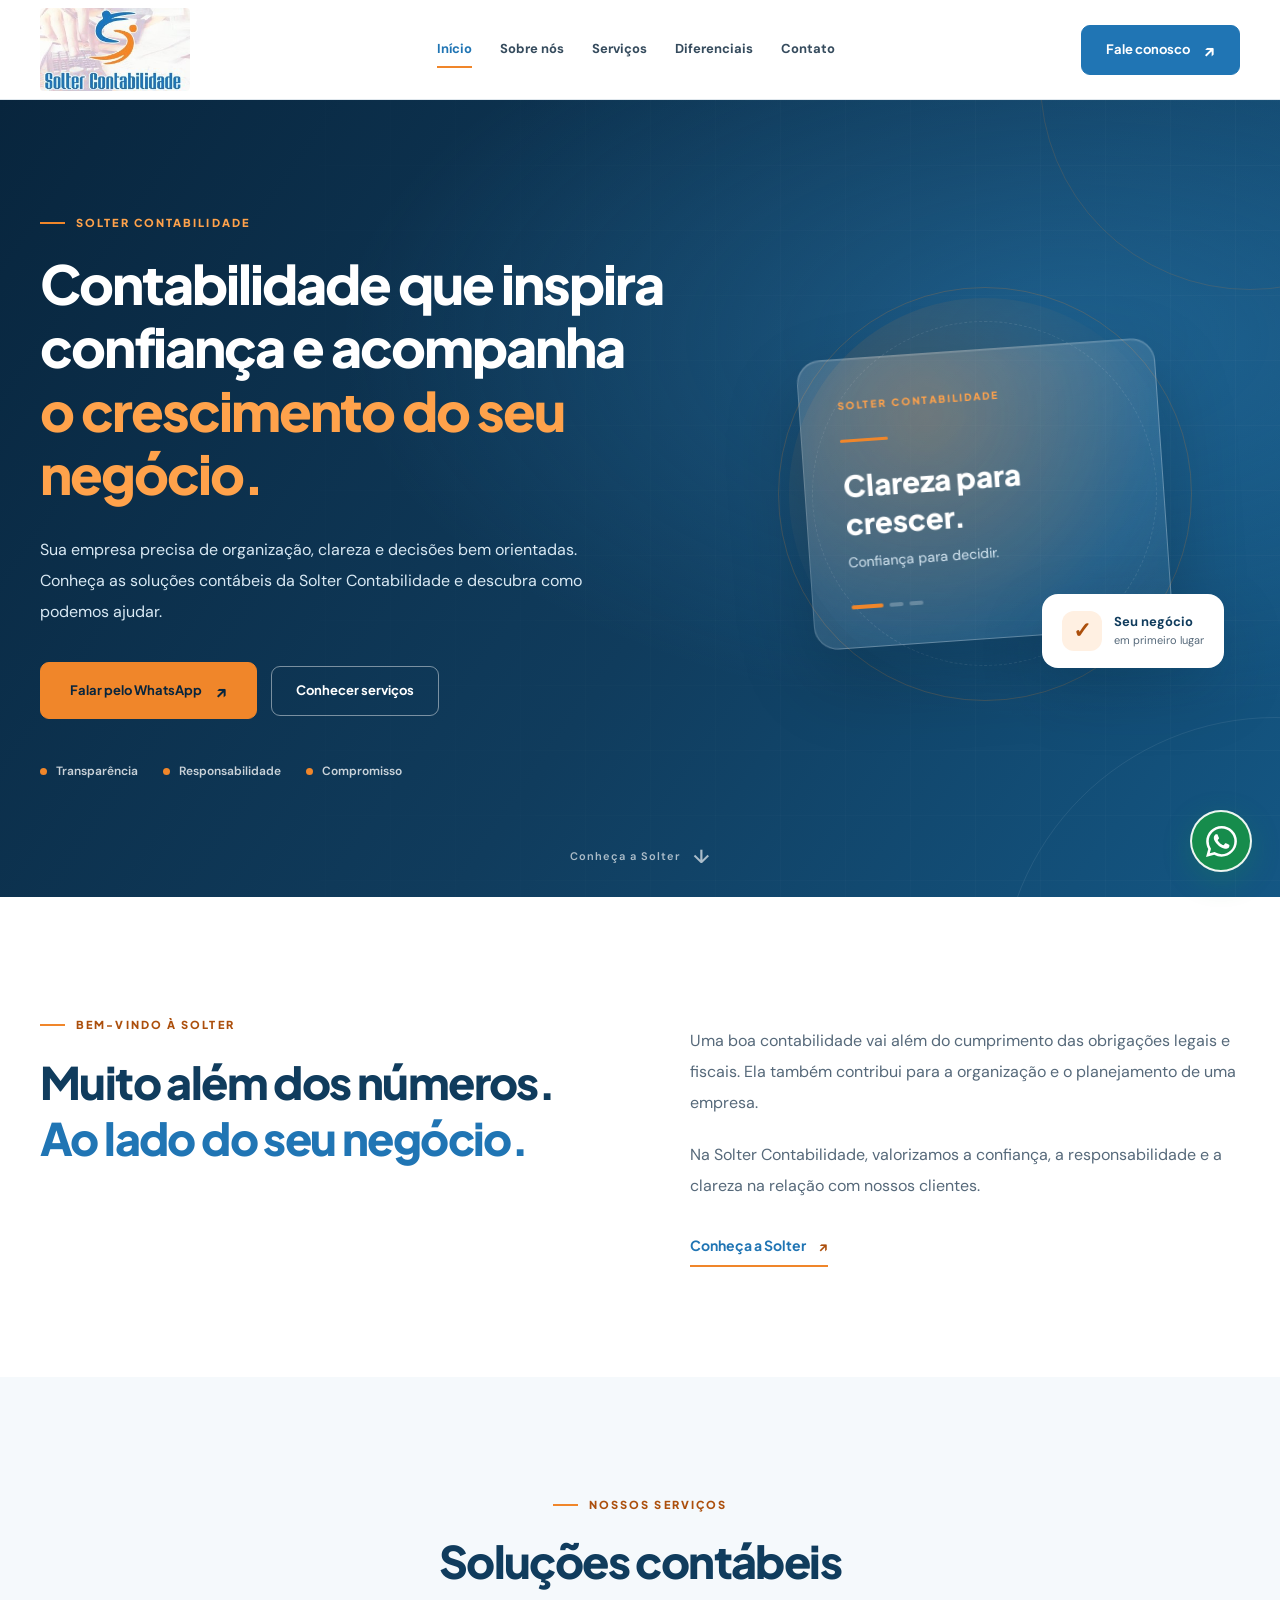
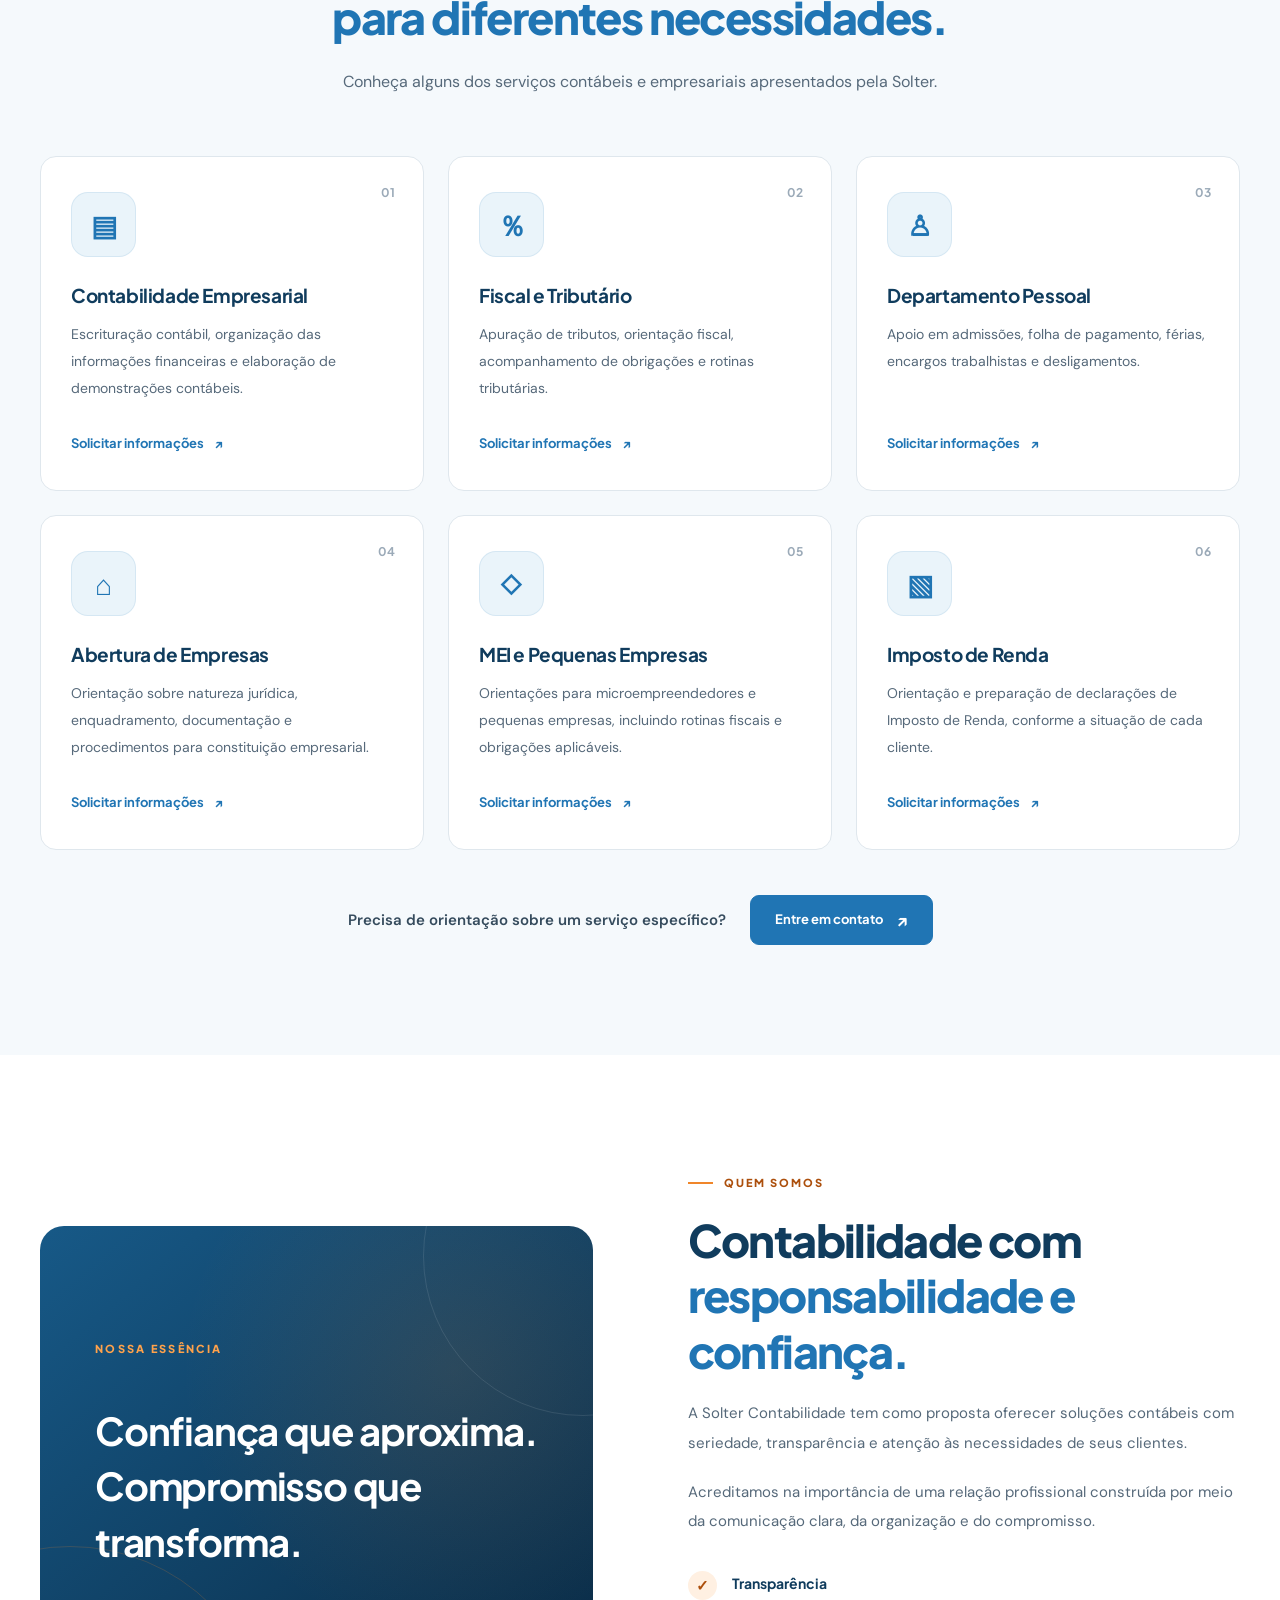
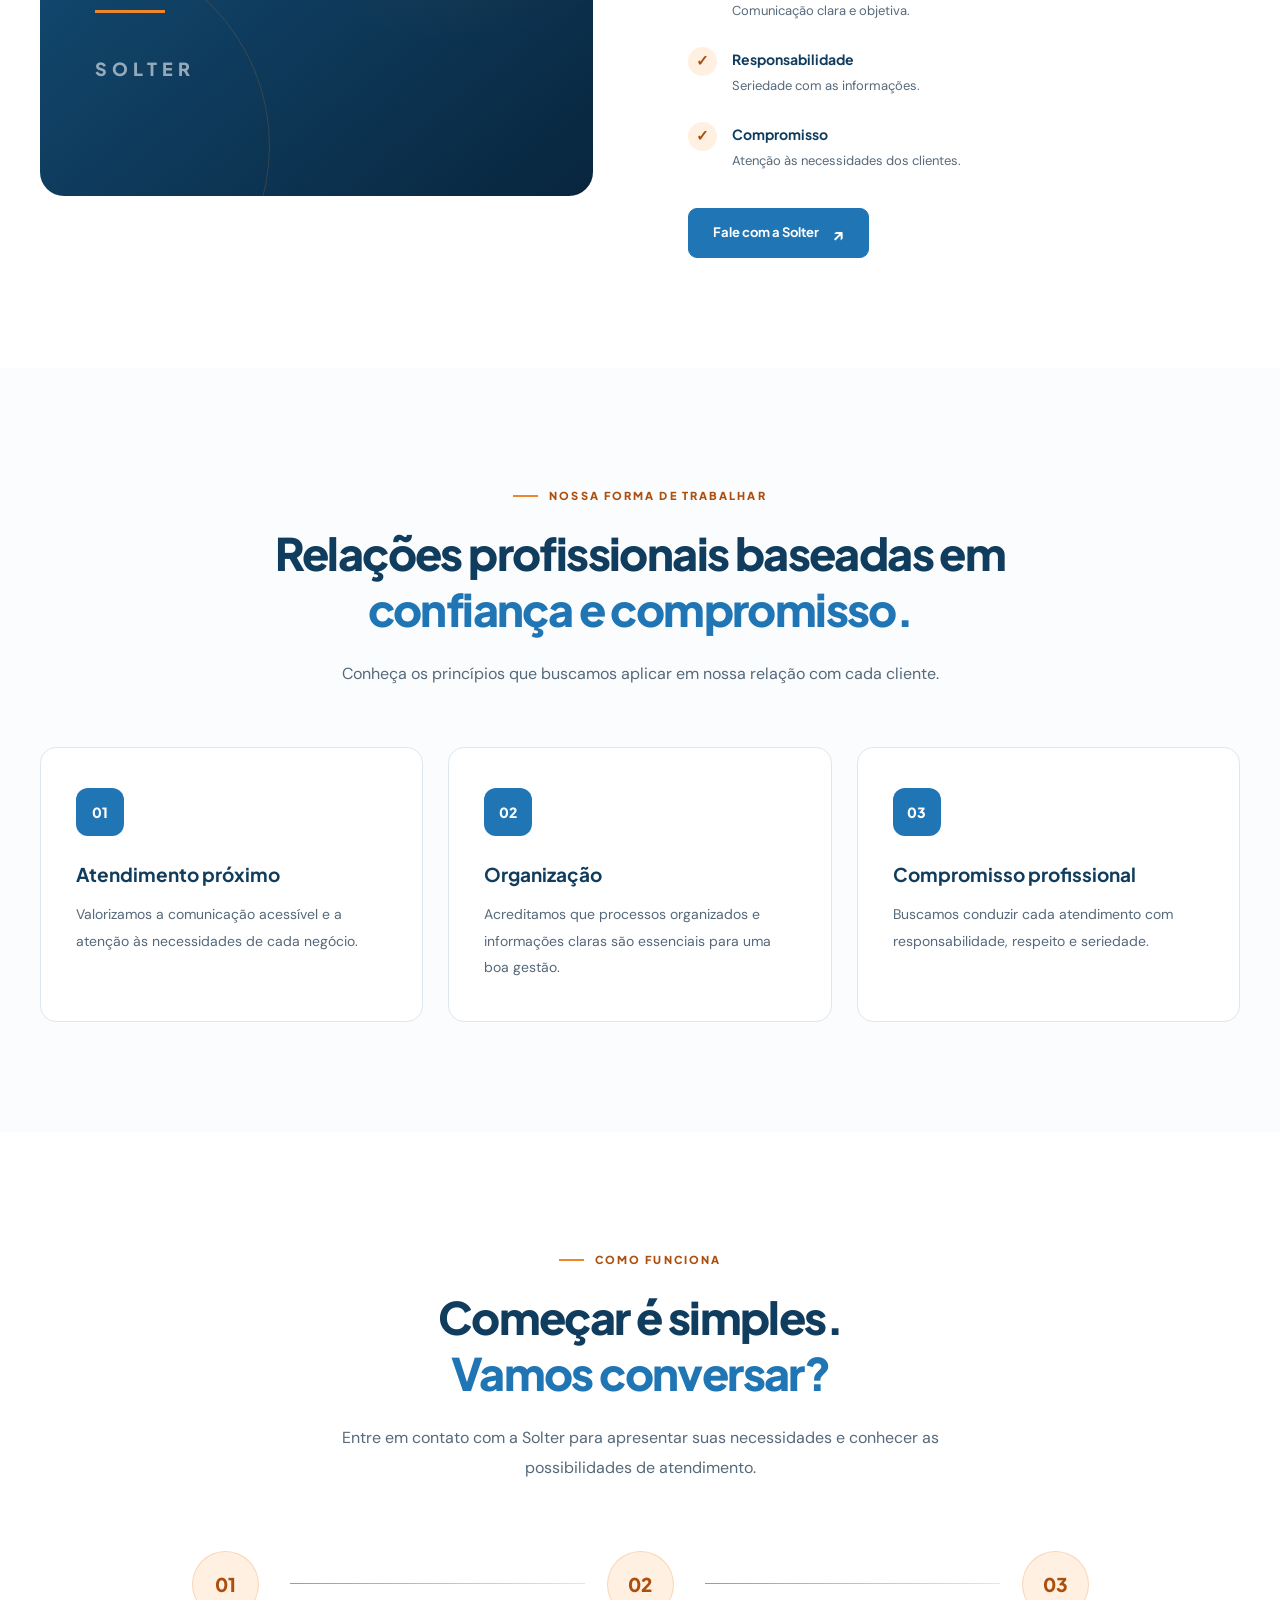
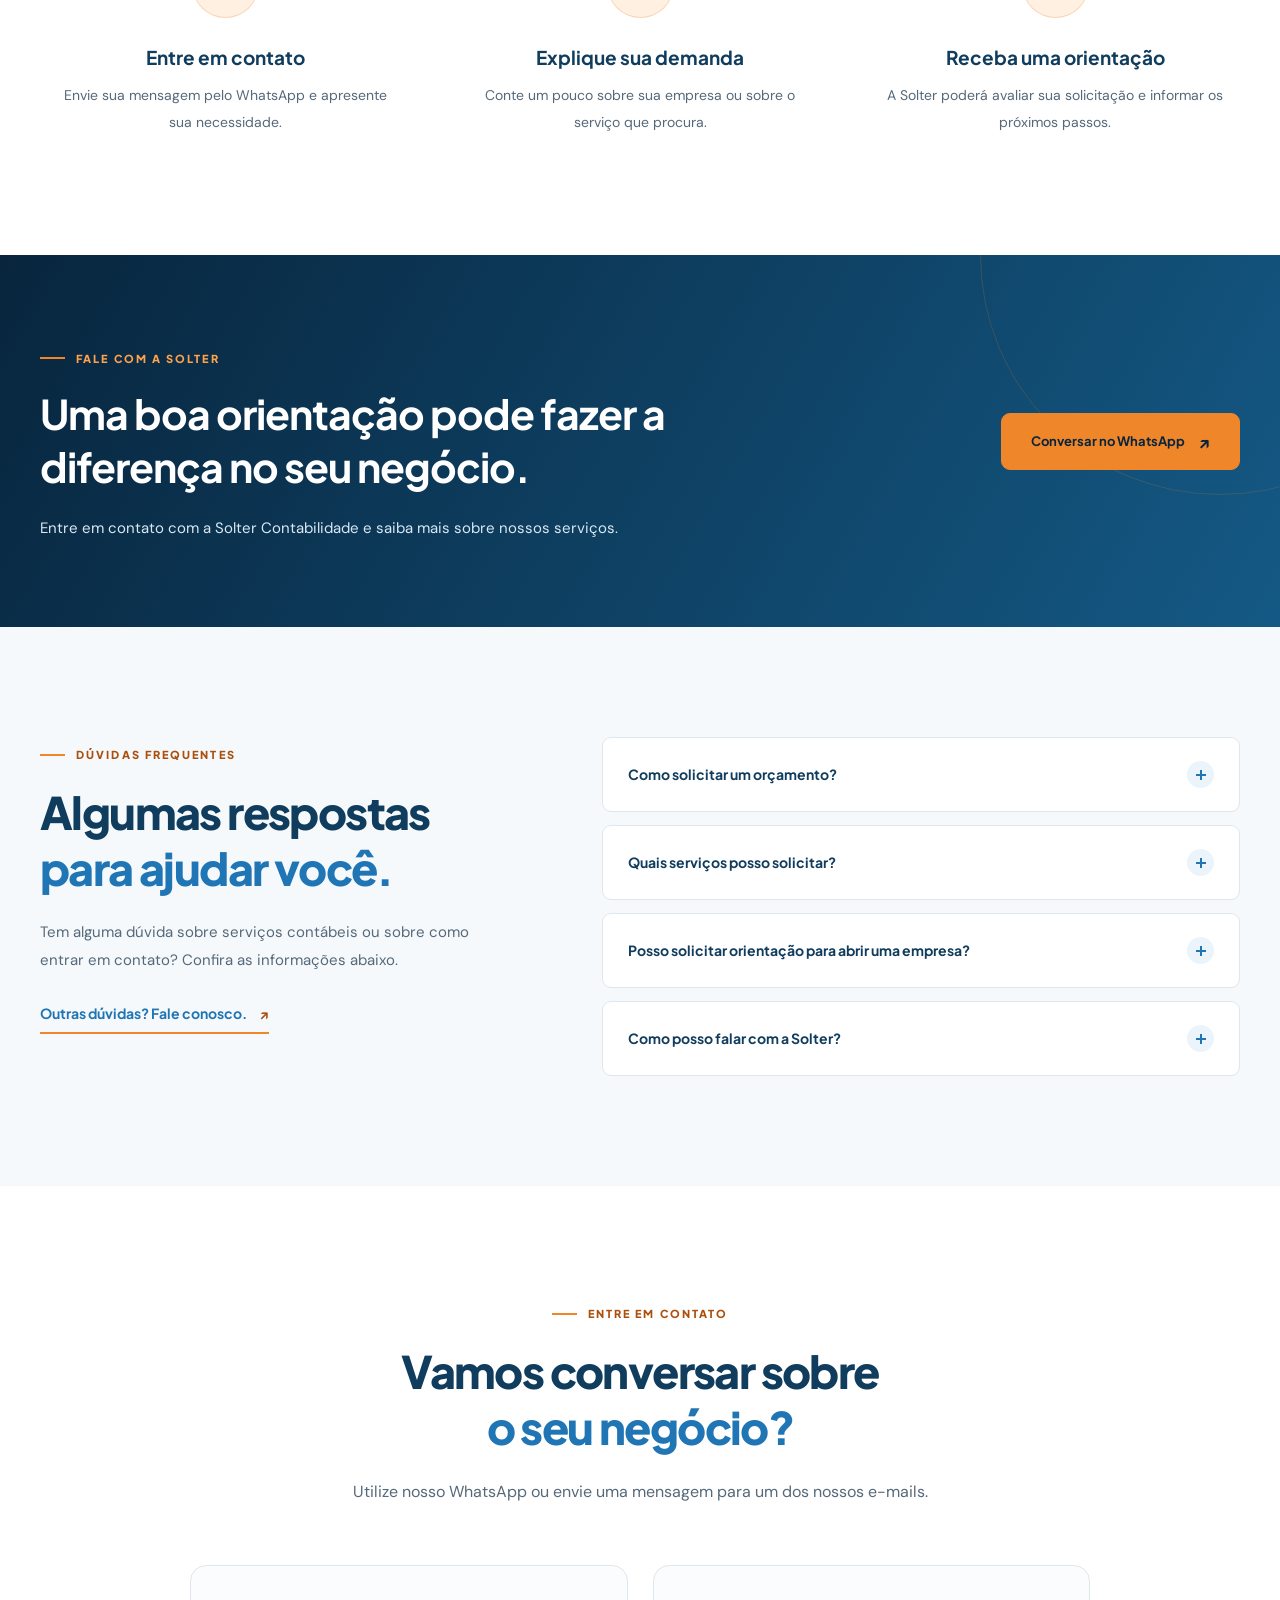
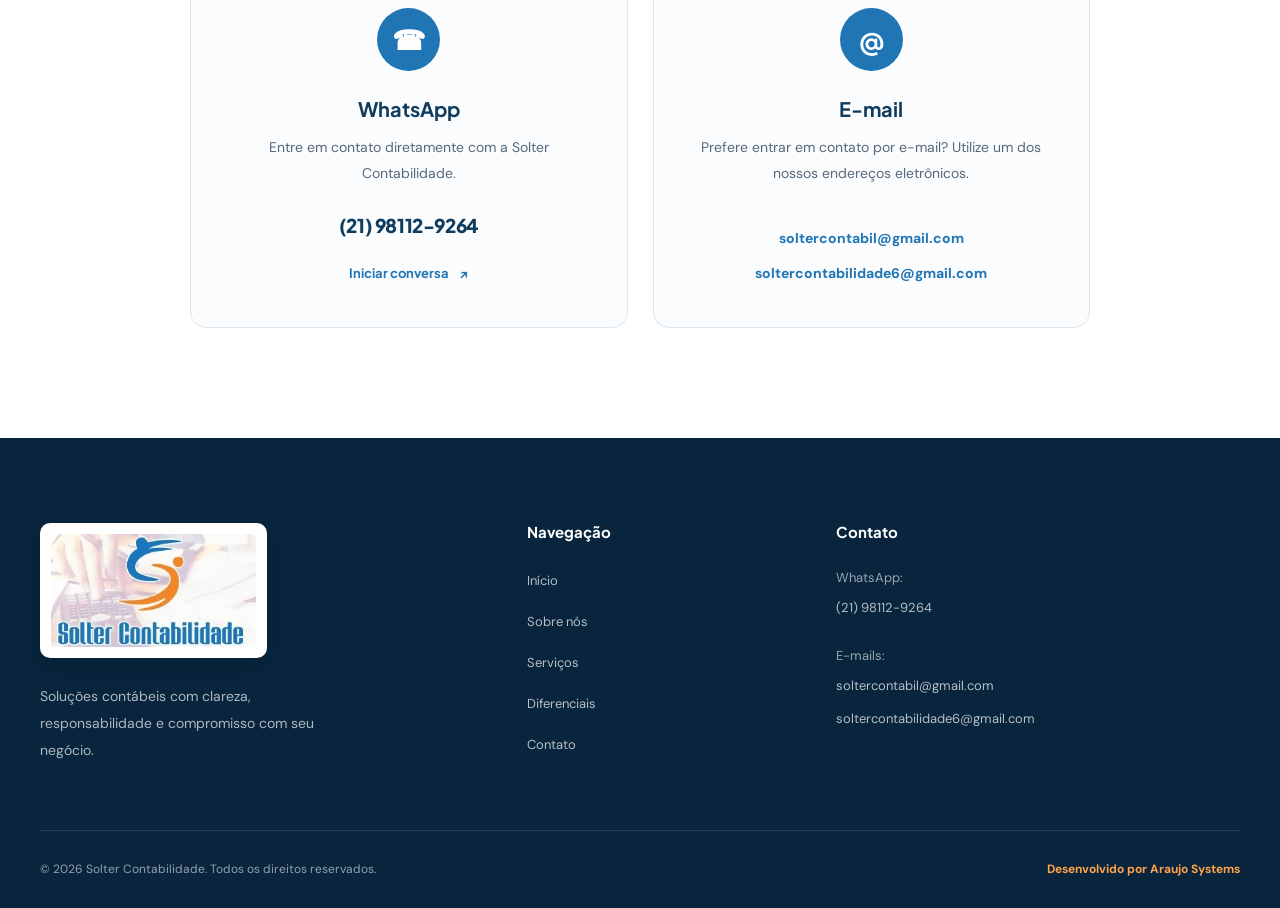
==== commit 4fe35400: "Update print statement from 'Hello' to 'Goodbye'" ====
--- a/index.html
+++ b/index.html
@@ -25,6 +25,12 @@
         Entre em contato pelo WhatsApp."
     >
 
+<!-- ENDEREÇO OFICIAL DO SITE -->
+<link
+    rel="canonical"
+    href="https://soltercontabilidade.com.br/"
+>
+    
     <meta
         name="robots"
         content="index, follow"
